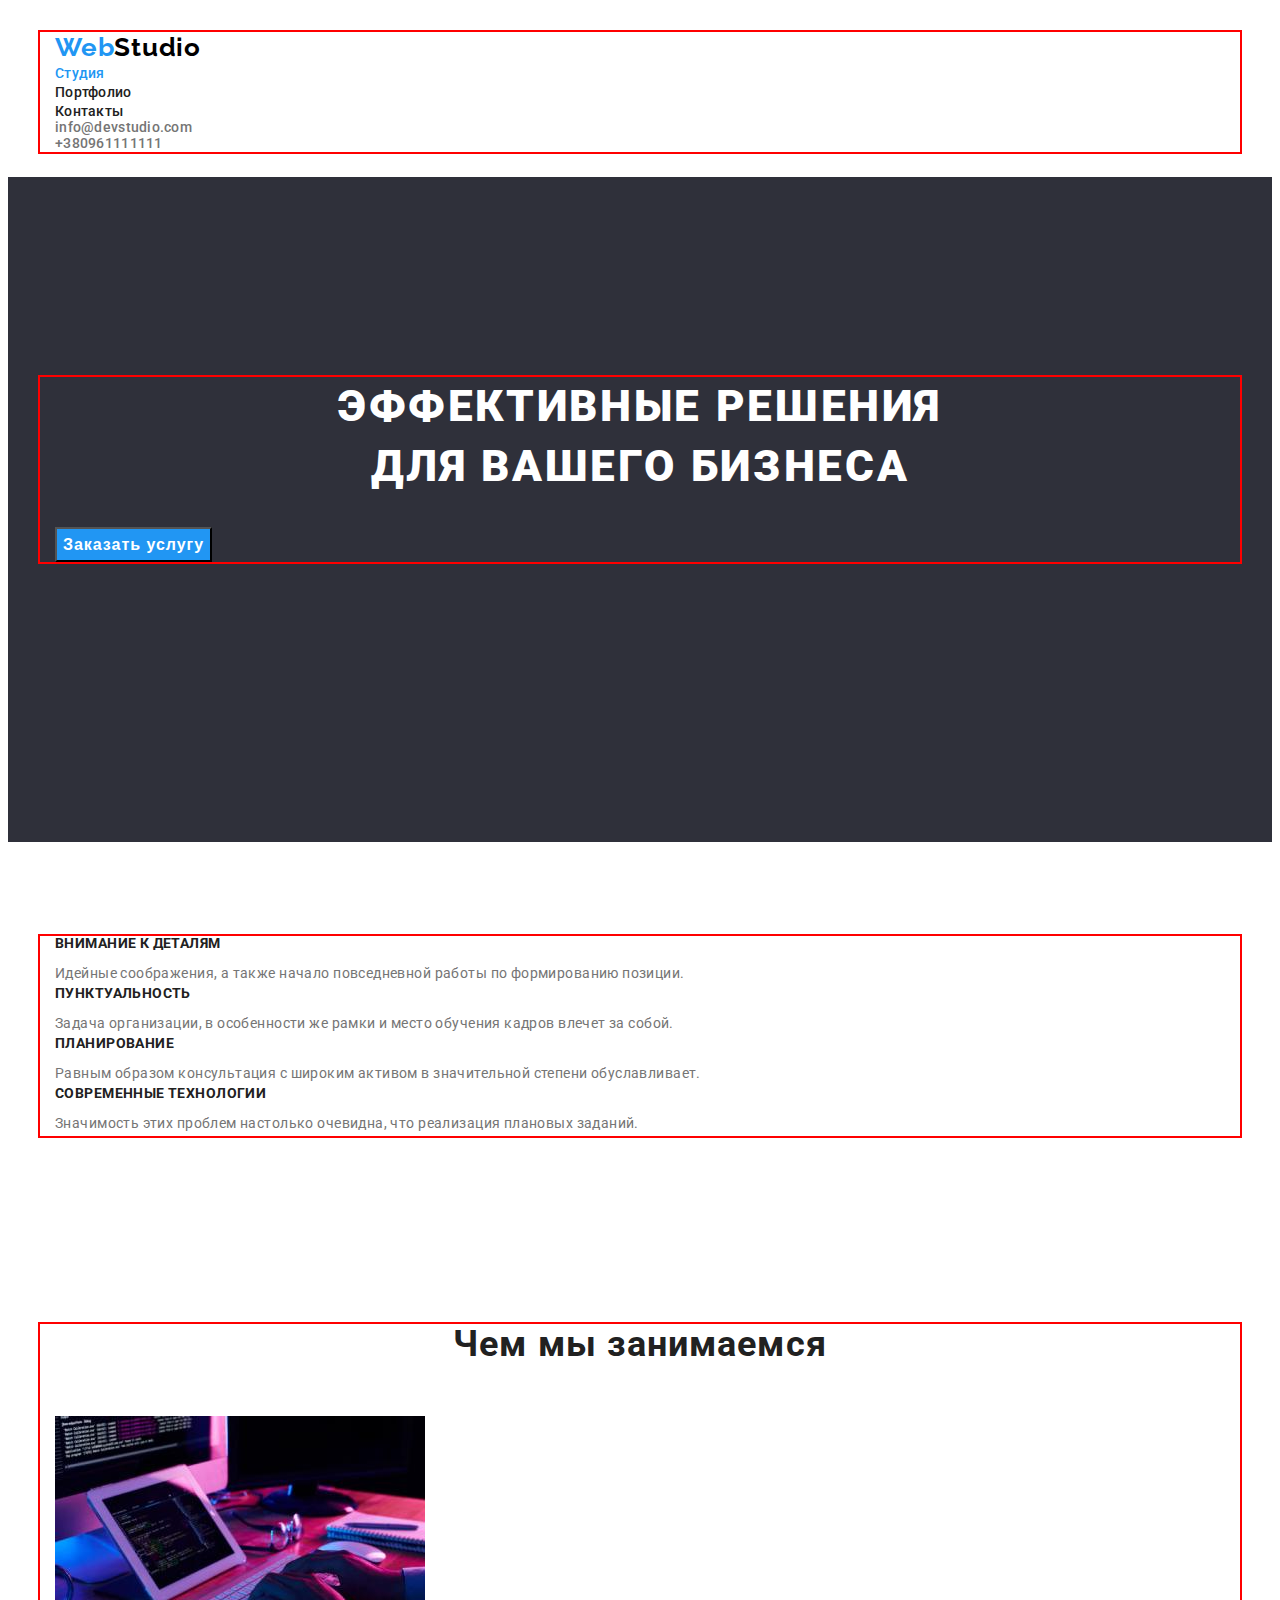
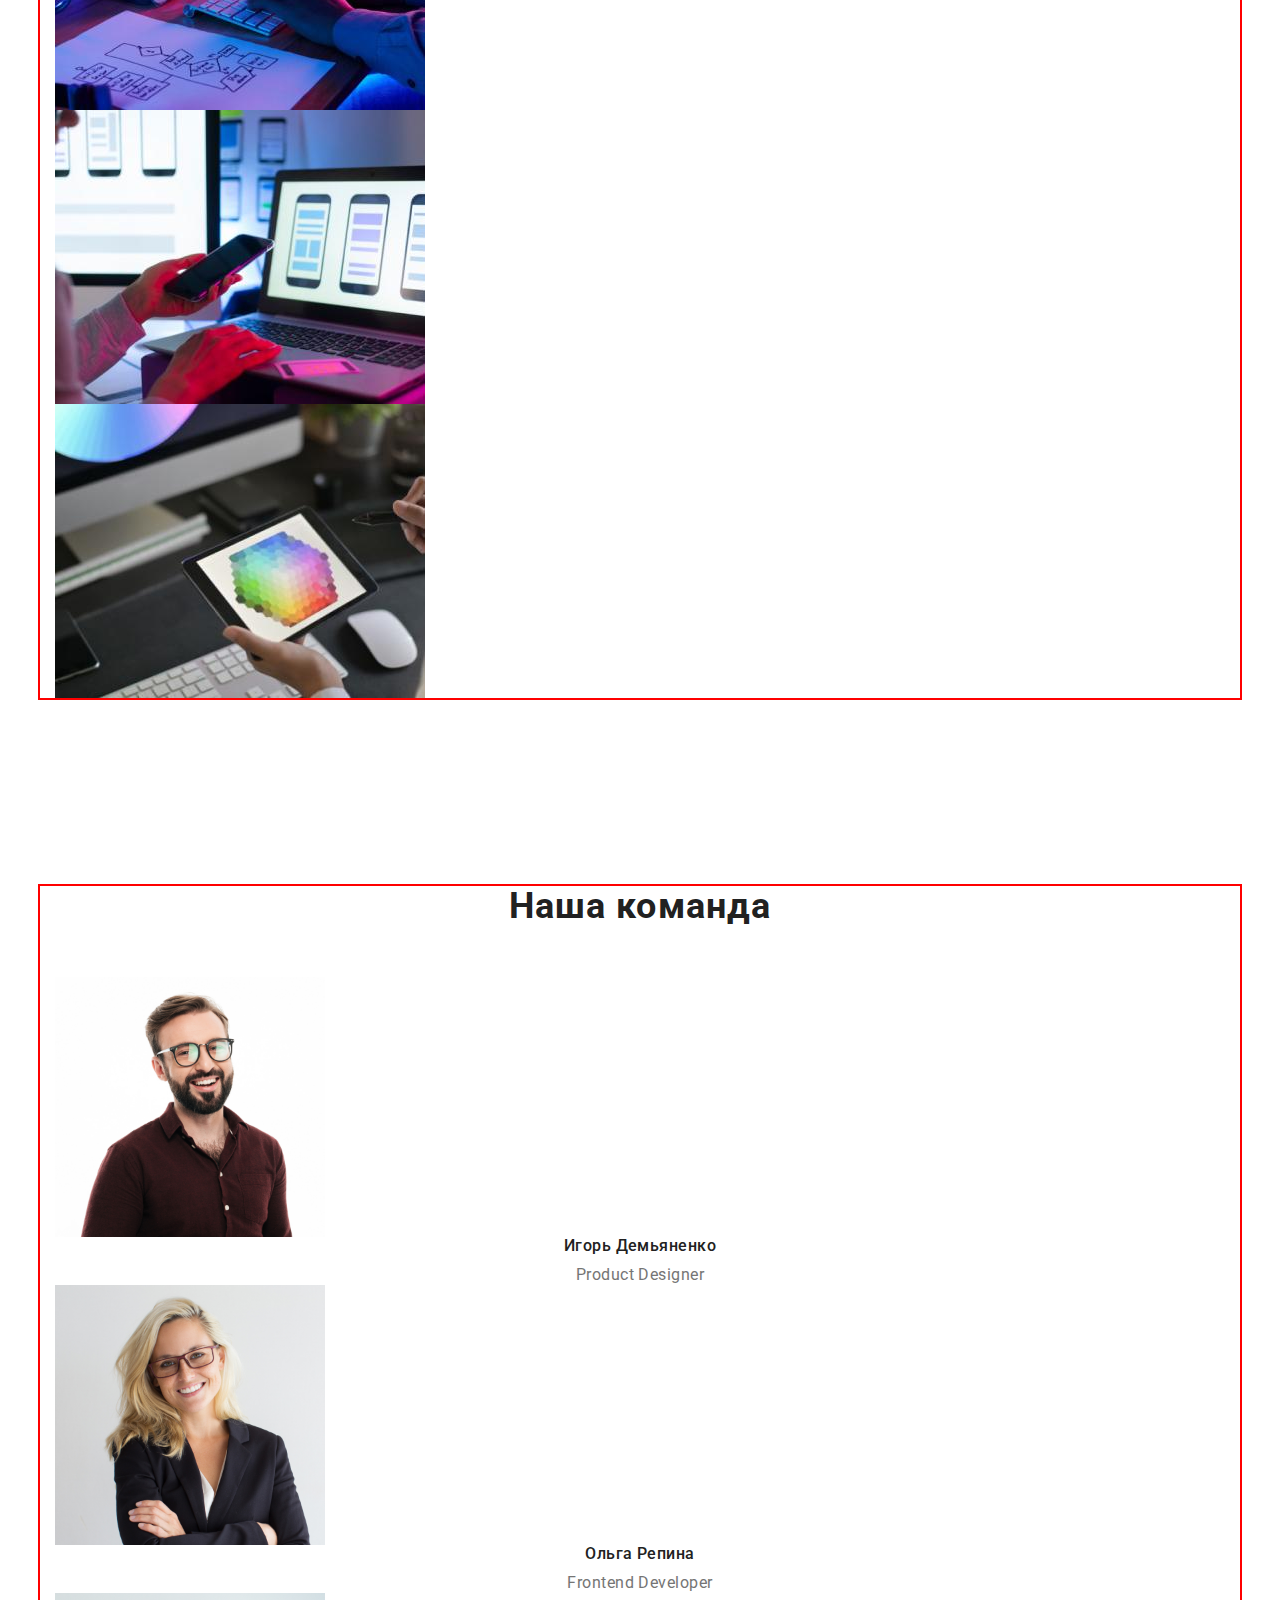
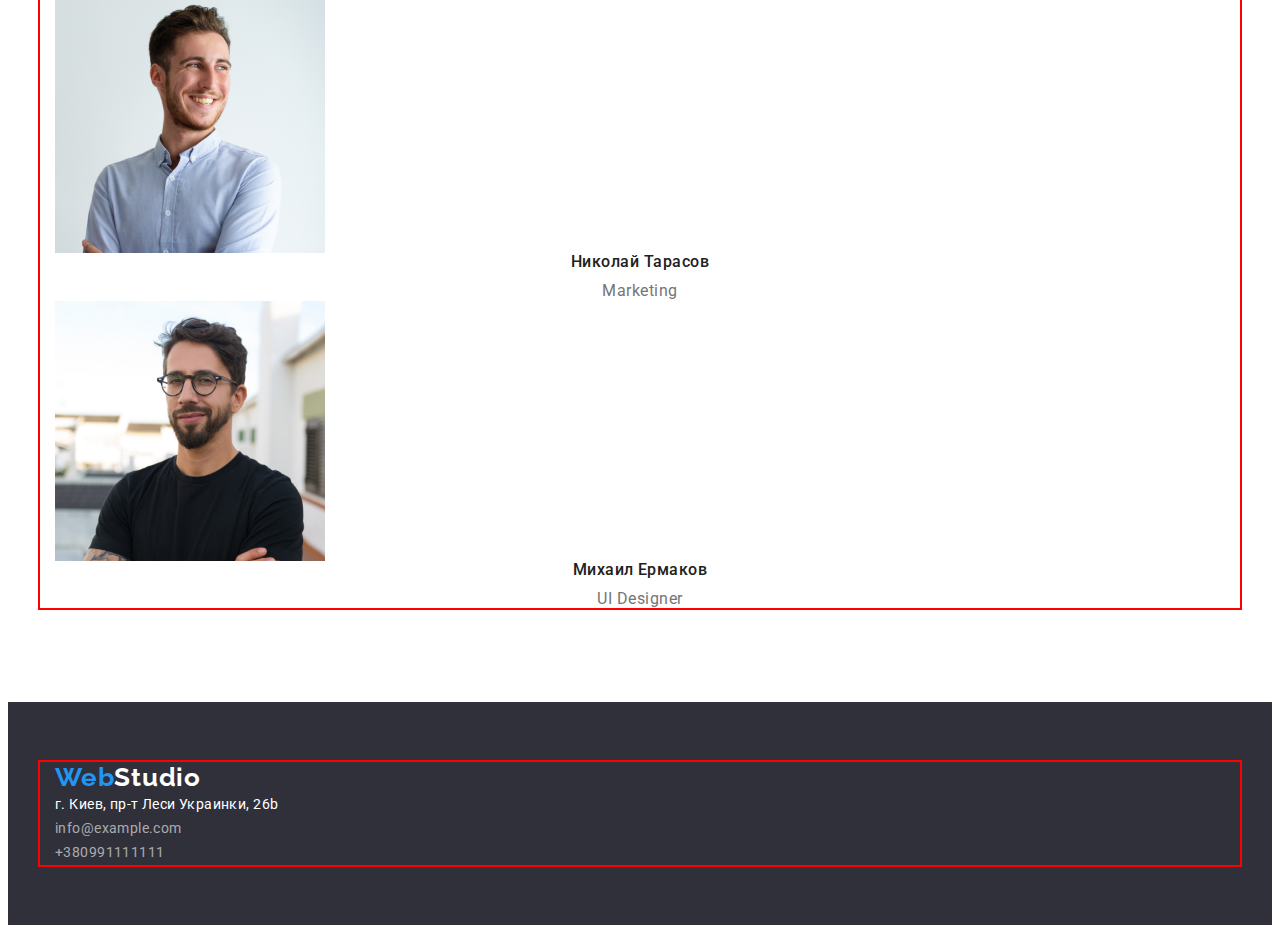
==== index.html @ b920b647 "ДЗ№3 проставил на двух страницах верт. Падинги и внутр марджины" ====
<!DOCTYPE html>
<html lang="en">
<head>
    <meta charset="UTF-8">
    <meta http-equiv="X-UA-Compatible" content="IE=edge">
    <meta name="viewport" content="width=device-width, initial-scale=1.0">
    <title>HM1</title>
    
    <link rel="preconnect" href="https://fonts.googleapis.com">
    <link rel="preconnect" href="https://fonts.gstatic.com" crossorigin>
    <link href="https://fonts.googleapis.com/css2?family=Raleway:wght@700&family=Roboto:wght@400;500;700;900&display=swap"
        rel="stylesheet">
        <link rel="stylesheet" href="https://cdnjs.cloudflare.com/ajax/libs/modern-normalize/1.1.0/modern-normalize.min.css"
            integrity="sha512-wpPYUAdjBVSE4KJnH1VR1HeZfpl1ub8YT/NKx4PuQ5NmX2tKuGu6U/JRp5y+Y8XG2tV+wKQpNHVUX03MfMFn9Q=="
            crossorigin="anonymous" referrerpolicy="no-referrer" />
        <link rel="stylesheet" href="./CSS/reset.css">
        <link rel="stylesheet" href="./CSS/styles.css">
</head>

<body>

   <header class="header"> 
       <div class="container">   
      <a class="logo" href=""><span class="logo-web">Web</span>Studio</a> 
       <nav class="navigation">
       <ul class="navigation-list list">
           <li class="navigation-item"><a class="current header-link" href="./index.html">Студия</a></li>
           <li class="navigation-item"><a class="header-link" href="./portfolio.html">Портфолио</a></li>
           <li class="navigation-item"><a class="header-link" href="">Контакты</a></li>
       </ul>
        </nav>
           <ul class="adress-list list">
           <li class="adress-mail"><a class="adress-link" href="mailto:info@devstudio.com">info@devstudio.com</a></li>
           <li class="adress-tel"><a class="adress-link" href="tel:+380961111111">+380961111111</a></li>
       </ul>
    </div>
   </header>
    <main>
        <section class="hero">
            <div class="container">
            <h1 class="hero-title">Эффективные решения <br> для вашего бизнеса</h1>
          <button class="hero-btn btn" type="button"class="button-studio">Заказать услугу</button>
        </div>
        </section>
    
        
           <section class="skills">
            <div class="container">
               <ul class="skills-list list">
    <li class="skills-item"><h3 class="skills-title">Внимание к деталям</h3>
    <p class="skills-text">Идейные соображения, а также начало повседневной работы по формированию позиции.</p></li>
    <li class="skills-item"><h3 class="skills-title">Пунктуальность</h3>
    <p class="skills-text">Задача организации, в особенности  же рамки и место обучения кадров  влечет за собой.</p></li>
    <li class="skills-item"><h3 class="skills-title">Планирование</h3>
    <p class="skills-text">Равным образом консультация с  широким активом в значительной степени обуславливает.</p></li>
    <li class="skills-item"><h3 class="skills-title">Современные технологии</h3>
    <p class="skills-text">Значимость этих проблем настолько  очевидна, что реализация плановых  заданий.</p></li>
    </ul>
            </div>
        </section>
         <section class="gallery">
             <div class="container">
             <h2 class="gallery-title">Чем мы занимаемся</h2>
            
    <ul class="gallery-list list">
            <li class="gallery-item"> <img src="./image/box111"  alt="ноутбук с планшетом" width="370" height="294"></li>
            <li class="gallery-item"><img src="./image/box222" alt="телефон с ноутбуком " width="370" height="294"></li>
            <li class="gallery-item"><img src="./image/box333" alt="планшет" width="370" height="294"></li>
            </ul>
            </div>
    </section>
    <section class="team">
        <div class="container">
        <h2 class="team-title">Наша команда</h2>
             <ul class="team-list list">
         <li class="team-item"><img class="item card 1" src="./image/igordemjanenko.jpg" alt="product designer" width="270" height="260" >
            <h3 class="team-title-img">Игорь Демьяненко</h3>
            <p class="team-text">Product Designer</p></li>
        
         <li class="team-item"><img class="item card 2" src="./image/olgarepina.jpg" alt="frontend developer"
                width="270" height="260">
                <h3 class="team-title-img">Ольга Репина</h3>
                <p class="team-text">Frontend Developer</p></li>
         <li class="team-item"><img class="item card 3" src="./image/nikolaytarasov.jpg" alt="marketing"
                width="270" height="260">
                <h3 class="team-title-img">Николай Тарасов</h3>
                <p class="team-text">Marketing</p></li>
         <li class="team-item"><img class="item card 4" src="./image/mihailermakov.jpg" alt="ui designer" width="270"
                 height="260">
                 <h3 class="team-title-img">Михаил Ермаков</h3>
                <p class="team-text">UI Designer</p></li>
            </ul>
            </div>
        </section>
        </main>
        <footer class="footer">
            <div class="container">
            <a class="footer-logo" href=""><span class="footer-link-web">Web</span>Studio</a>
            <address class="footer-adress">г. Киев, пр-т Леси Украинки, 26b</address>
            <address class="footer-adress">
                <ul class="footer-list list">
                    <li class="footer-item"><a class="footer-link-mail" href="mailto:info@example.com">info@example.com</a></li>
                    <li class="footer-item"><a class="footer-link-tel" href="tel:+380991111111">+380991111111</a></li>
                </ul>
            </address>
            </div>
        </footer>
        </body>
    
</html>
---- CSS/styles.css ----
:root {
  --header-text-color: #212121;
  --first-title-color: #212121;
  --first-btn-color: #212121;
  --link-color: #2196f3;
  --adress-lnk-color: #757575;
}
.container {
  width: 1200px;
  padding-left: 15px;
  padding-right: 15px;
  margin: 0 auto;
  outline: 2px solid red;
}
body {
  font-family: roboto, sans-serif;
  color: var(--first-title-color);
}
.list {
  list-style: none;
}
a {
  text-decoration: none;
}

.visually-hidden {
  position: absolute;
  white-space: nowrap;
  width: 1px;
  height: 1px;
  overflow: hidden;
  border: 0;
  padding: 0;
  clip: rect(0 0 0 0);
  clip-path: inset(50%);
  margin: -1px;
} /*-----------------HEADER-----------------*/
.header {
  padding-top: 24px;
  padding-bottom: 25px;
}
.logo {
  font-family: Raleway;
  font-style: normal;
  font-weight: bold;
  font-size: 26px;
  line-height: 1.19;
  letter-spacing: 0.03em;
  color: #000000;
}

.logo-web {
  color: var(--link-color);
}
.header-link {
  font-weight: 500;
  font-size: 14px;
  line-height: 1.14;
  letter-spacing: 0.02em;
  color: var(--first-btn-color);
}
.header-link:hover,
.header-link:focus {
  color: var(--link-color);
}
.current {
  color: var(--link-color);
}
/*---------------NAVIGATION------------------*/
.navigation-link:hover,
.navigation-link:focus {
  color: var(--link-color);
}

button:hover,
button:focus {
  color: #188ce8;
}
/*-----------------ADRESS----------------*/
.adress-link {
  color: var(--adress-lnk-color);
}
.adress-link:hover,
.adress-link:focus {
  color: var(--link-color);
}
.adress-list {
  font-weight: 500;
  font-size: 14px;
  line-height: 1.14;
  letter-spacing: 0.02em;
  color: var(--adress-lnk-color);
}
.adress-tel {
  font-weight: 500;
  font-size: 14px;
  line-height: 1.14;
  letter-spacing: 0.02em;
  color: var(--adress-lnk-color);
}
/*--------------------HERO--------------------*/
.hero {
  background-color: #2f303a;
  padding-top: 200px;
  padding-bottom: 280px;
}
.hero-title {
  font-weight: 900;
  font-size: 44px;
  line-height: 1.36;
  text-align: center;
  letter-spacing: 0.06em;
  text-transform: uppercase;
  color: #ffffff;
  margin-bottom: 30px;
}
.button-studio {
  font-family: inherit;
}
.hero-btn {
  background-color: #2196f3;
  font-style: normal;
  font-weight: bold;
  font-size: 16px;
  line-height: 1.87;
  display: flex;
  align-items: center;
  text-align: center;
  letter-spacing: 0.06em;
  color: #ffffff;
}
.button-studio:hover,
.button-studio:focus {
  color: #ffffff;
}

/*------------------SKILS----------------*/
.skills-title {
  font-size: 14px;
  line-height: 1.14;
  letter-spacing: 0.03em;
  text-transform: uppercase;
  color: var(--header-text-color);
  margin-bottom: 10px;
}
.skills-text {
  font-size: 14px;
  line-height: 1.71;
  letter-spacing: 0.03em;
  color: var(--adress-lnk-color);
}
.skills {
  padding-top: 94px;
  padding-bottom: 94px;
}
/*------------GALERY-------------------*/
.gallery-title {
  font-size: 36px;
  line-height: 1.16;
  text-align: center;
  letter-spacing: 0.03em;
  color: var(--header-text-color);
  margin-bottom: 50px;
}
.gallery {
  padding-top: 94px;
  padding-bottom: 94px;
}
/*---------------------TEAM------------------*/
.team {
  padding-top: 94px;
  padding-bottom: 94px;
}
.team-title {
  font-size: 36px;
  line-height: 1.16;
  text-align: center;
  letter-spacing: 0.03em;
  color: var(--header-text-color);
  margin-bottom: 50px;
}
.team-title-img {
  font-weight: 500;
  font-size: 16px;
  line-height: 1.18;
  text-align: center;
  letter-spacing: 0.03em;
  color: var(--header-text-color);
  margin-bottom: 10px;
}
.team-text {
  font-size: 16px;
  line-height: 1.18;
  text-align: center;
  letter-spacing: 0.03em;
  color: var(--adress-lnk-color);
}
/*---------------FOOTER------------*/
.footer {
  background-color: #2f303a;
  padding-top: 60px;
  padding-bottom: 60px;
}
.footer-logo {
  font-family: Raleway;
  font-style: normal;
  font-weight: bold;
  font-size: 26px;
  line-height: 1.19;
  letter-spacing: 0.03em;
  color: #ffffff;
  margin-bottom: 20px;
}
.footer-web {
  font-size: 26px;
  line-height: 1.19;
  letter-spacing: 0.03em;
  color: #2196f3;
}
.footer-link:hover,
.footer-link:focus {
  color: var(--link-color);
}
.footer-link-mail {
  font-size: 14px;
  line-height: 1.71;
  letter-spacing: 0.03em;
  color: rgba(255, 255, 255, 0.6);
}
.footer-link-tel {
  font-size: 14px;
  line-height: 1.71;
  letter-spacing: 0.03em;
  color: rgba(255, 255, 255, 0.6);
}
/*-------------PORTFOLIO--------*/
.portfolio {
  padding-top: 34px;
  padding-bottom: 94px;
}

.navigation-btn-item {
  cursor: pointer;
}

.portfolio-title {
  font-size: 18px;
  line-height: 2;
  letter-spacing: 0.06em;
  color: var(--first-title-color);
  margin-bottom: 4px;
}
.portfolio-text {
  font-size: 16px;
  line-height: 1.87;
  letter-spacing: 0.03em;
  color: #757575;
}
.button {
  font-family: inherit;
  font-style: normal;
  font-weight: 500;
  font-size: 16px;
  line-height: 1.62;
  text-align: center;
  letter-spacing: 0.03em;
  color: #212121;
  background: #f5f4fa;
  border-radius: 4px;
}
.navigation-btn-list {
  padding-top: 94px;
  padding-bottom: 34px;
}
/*----------------FOOTER---------*/
.footer-link-web {
  color: #2196f3;
}

.footer-adress {
  font-size: 14px;
  line-height: 1.71;
  letter-spacing: 0.03em;
  color: #ffffff;
  font-style: normal;
}
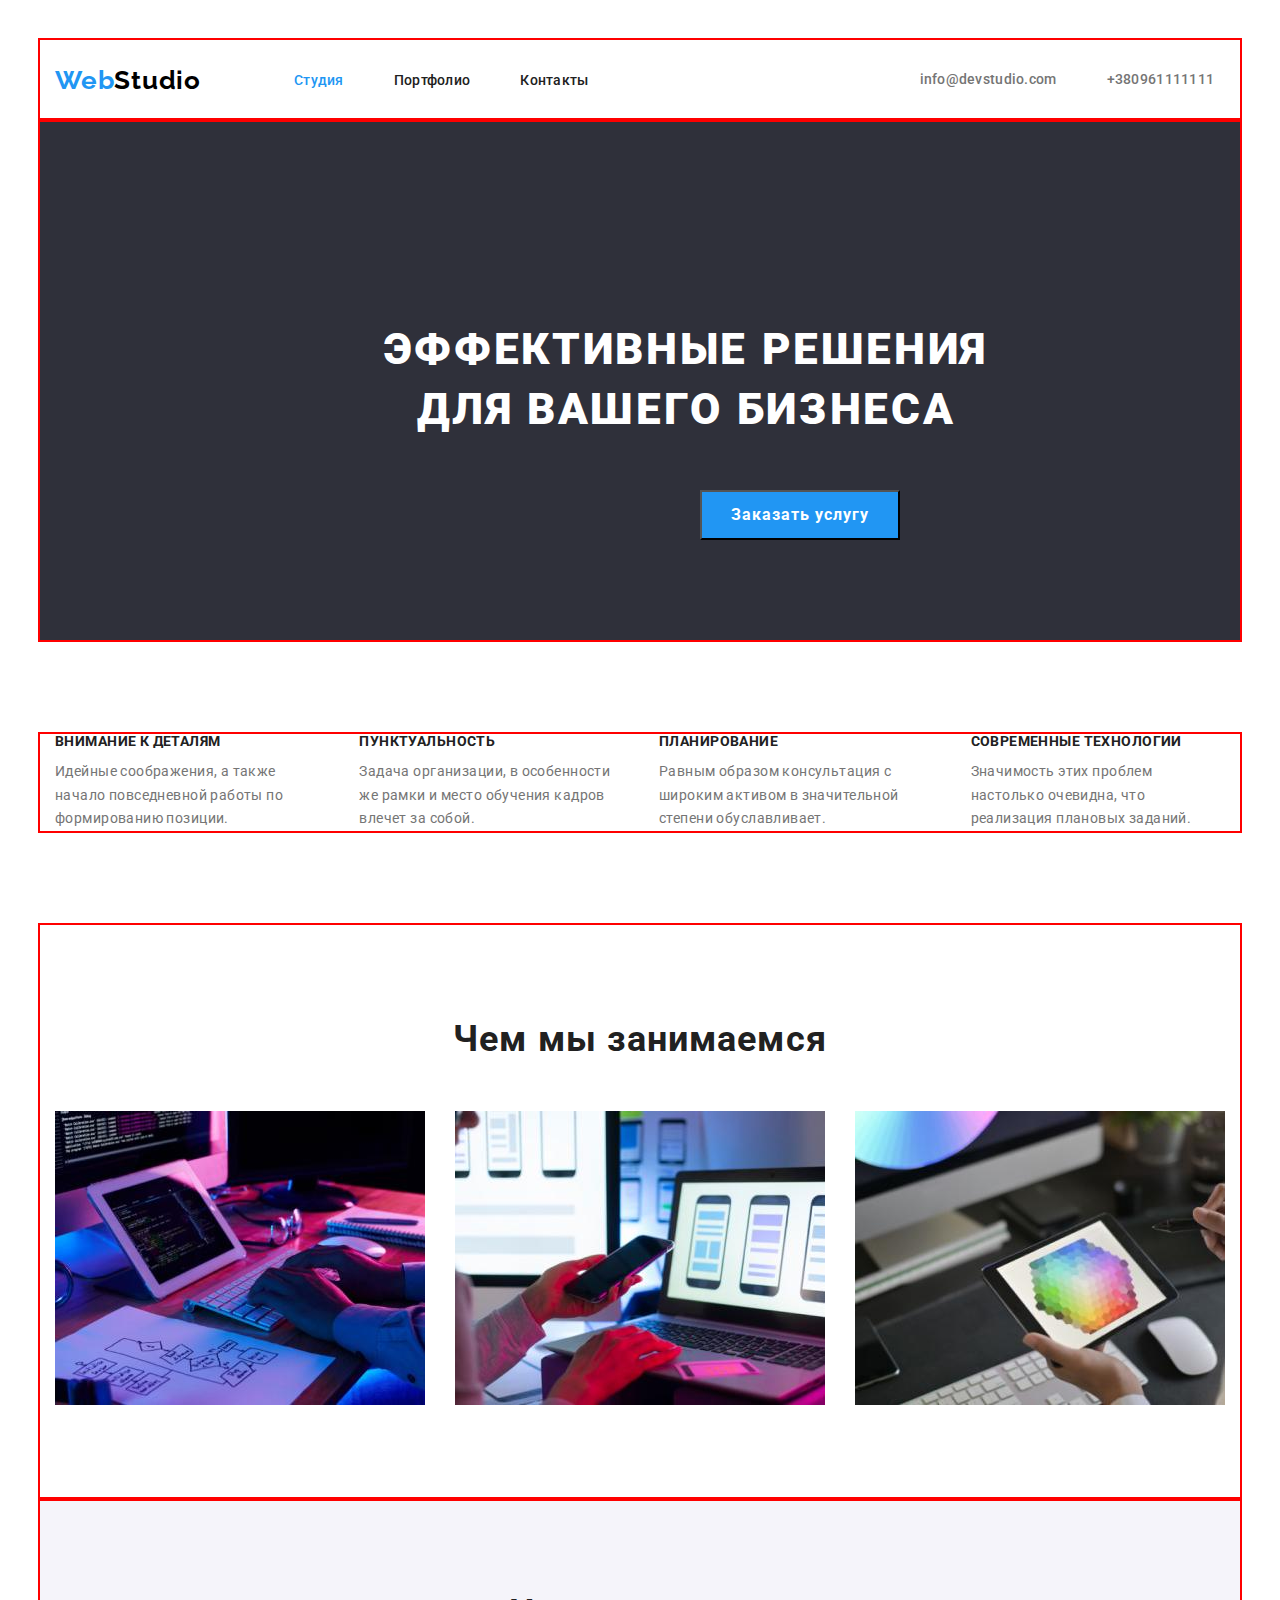
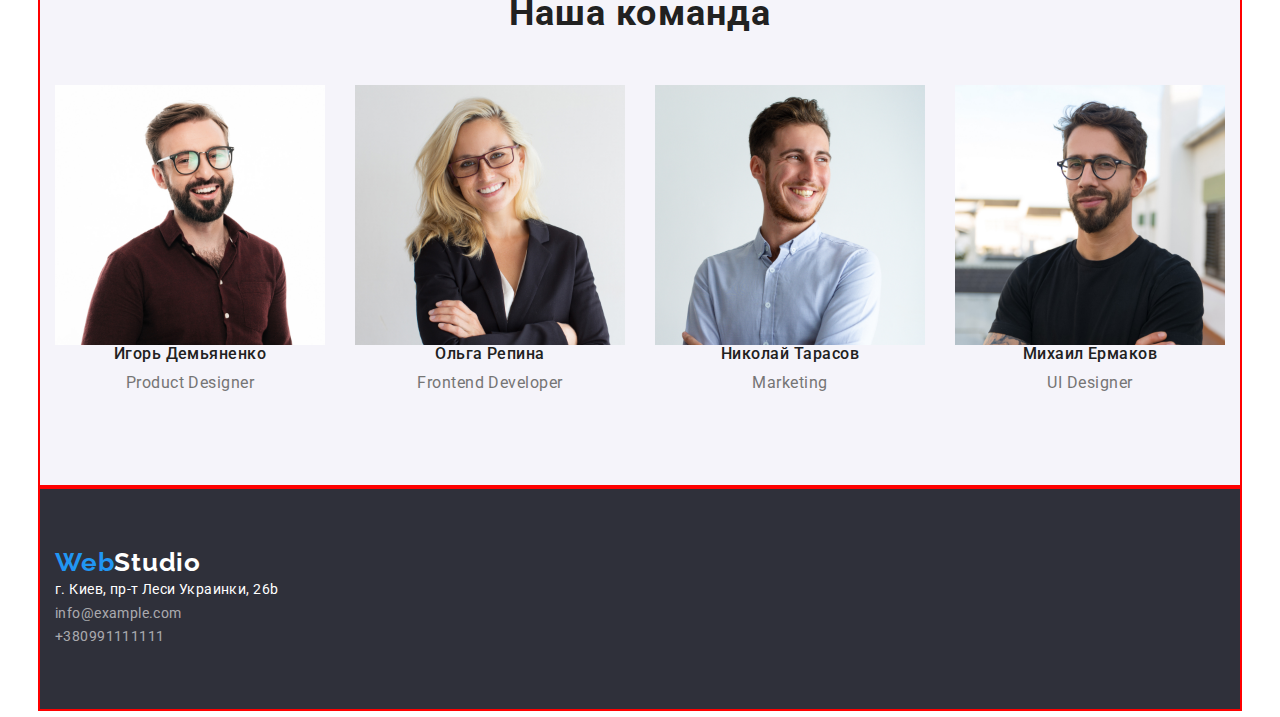
==== commit fc7c4705: "размещение всех элементов нс Студии" ====
--- a/index.html
+++ b/index.html
@@ -4,7 +4,7 @@
     <meta charset="UTF-8">
     <meta http-equiv="X-UA-Compatible" content="IE=edge">
     <meta name="viewport" content="width=device-width, initial-scale=1.0">
-    <title>HM1</title>
+    <title>HOMEWORK</title>
     
     <link rel="preconnect" href="https://fonts.googleapis.com">
     <link rel="preconnect" href="https://fonts.gstatic.com" crossorigin>
@@ -20,9 +20,9 @@
 <body>
 
    <header class="header"> 
-       <div class="container">   
-      <a class="logo" href=""><span class="logo-web">Web</span>Studio</a> 
+       <div class="container header-container">   
        <nav class="navigation">
+        <a class="logo" href=""><span class="logo-web">Web</span>Studio</a>
        <ul class="navigation-list list">
            <li class="navigation-item"><a class="current header-link" href="./index.html">Студия</a></li>
            <li class="navigation-item"><a class="header-link" href="./portfolio.html">Портфолио</a></li>
@@ -34,13 +34,17 @@
            <li class="adress-tel"><a class="adress-link" href="tel:+380961111111">+380961111111</a></li>
        </ul>
     </div>
+    
    </header>
     <main>
         <section class="hero">
-            <div class="container">
+            <div class="container hero-container">
             <h1 class="hero-title">Эффективные решения <br> для вашего бизнеса</h1>
+            <div class="btn-container">
           <button class="hero-btn btn" type="button"class="button-studio">Заказать услугу</button>
         </div>
+        
+
         </section>
     
         
@@ -59,7 +63,7 @@
             </div>
         </section>
          <section class="gallery">
-             <div class="container">
+             <div class="container gallery-container">
              <h2 class="gallery-title">Чем мы занимаемся</h2>
             
     <ul class="gallery-list list">
@@ -70,7 +74,7 @@
             </div>
     </section>
     <section class="team">
-        <div class="container">
+        <div class="container team-container">
         <h2 class="team-title">Наша команда</h2>
              <ul class="team-list list">
          <li class="team-item"><img class="item card 1" src="./image/igordemjanenko.jpg" alt="product designer" width="270" height="260" >
@@ -94,7 +98,7 @@
         </section>
         </main>
         <footer class="footer">
-            <div class="container">
+            <div class="container footer-container">
             <a class="footer-logo" href=""><span class="footer-link-web">Web</span>Studio</a>
             <address class="footer-adress">г. Киев, пр-т Леси Украинки, 26b</address>
             <address class="footer-adress">
--- a/CSS/styles.css
+++ b/CSS/styles.css
@@ -36,9 +36,13 @@
   margin: -1px;
 } /*-----------------HEADER-----------------*/
 .header {
-  padding-top: 24px;
-  padding-bottom: 25px;
-}
+  padding-top: 32px;
+  border: 2px;
+}
+.header-container {
+  display: flex;
+}
+
 .logo {
   font-family: Raleway;
   font-style: normal;
@@ -47,6 +51,7 @@
   line-height: 1.19;
   letter-spacing: 0.03em;
   color: #000000;
+  margin-right: 93px;
 }
 
 .logo-web {
@@ -71,12 +76,29 @@
 .navigation-link:focus {
   color: var(--link-color);
 }
+.navigation-list {
+  display: flex;
+}
+.navigation-item + .navigation-item {
+  margin-left: 50px;
+}
+.navigation {
+  display: flex;
+  align-items: center;
+}
+.adress-list {
+  padding-top: 32px;
+  padding-bottom: 32px;
+  margin-left: auto;
+  align-items: center;
+}
 
 button:hover,
 button:focus {
   color: #188ce8;
 }
 /*-----------------ADRESS----------------*/
+
 .adress-link {
   color: var(--adress-lnk-color);
 }
@@ -91,19 +113,37 @@
   letter-spacing: 0.02em;
   color: var(--adress-lnk-color);
 }
+.adress-list {
+  display: flex;
+}
 .adress-tel {
   font-weight: 500;
   font-size: 14px;
   line-height: 1.14;
   letter-spacing: 0.02em;
   color: var(--adress-lnk-color);
-}
+  margin-left: 50px;
+  padding-right: 215px;
+}
+
+.adress-mail {
+  margin-left: 331px;
+}
+
 /*--------------------HERO--------------------*/
-.hero {
+
+.hero-btn {
+  display: flex;
+  justify-content: center;
+  align-items: center;
+}
+.hero-container {
+  padding-top: 200px;
+  padding-bottom: 200px;
+  display: flex;
   background-color: #2f303a;
-  padding-top: 200px;
-  padding-bottom: 280px;
-}
+}
+
 .hero-title {
   font-weight: 900;
   font-size: 44px;
@@ -112,22 +152,30 @@
   letter-spacing: 0.06em;
   text-transform: uppercase;
   color: #ffffff;
-  margin-bottom: 30px;
+  width: 696px;
+  margin-left: auto;
+  margin-right: auto;
+  display: flex;
+  justify-content: flex-end;
 }
 .button-studio {
   font-family: inherit;
 }
 .hero-btn {
-  background-color: #2196f3;
+  font-family: Roboto;
   font-style: normal;
   font-weight: bold;
   font-size: 16px;
   line-height: 1.87;
-  display: flex;
-  align-items: center;
-  text-align: center;
   letter-spacing: 0.06em;
   color: #ffffff;
+  background: #2196f3;
+  position: absolute;
+  width: 200px;
+  height: 50px;
+  left: 700px;
+  top: 430px;
+  margin-top: 60px;
 }
 .button-studio:hover,
 .button-studio:focus {
@@ -135,6 +183,7 @@
 }
 
 /*------------------SKILS----------------*/
+
 .skills-title {
   font-size: 14px;
   line-height: 1.14;
@@ -143,6 +192,10 @@
   color: var(--header-text-color);
   margin-bottom: 10px;
 }
+.skills-item + .skills-item {
+  margin-left: 30px;
+}
+
 .skills-text {
   font-size: 14px;
   line-height: 1.71;
@@ -152,6 +205,9 @@
 .skills {
   padding-top: 94px;
   padding-bottom: 94px;
+}
+.skills-list {
+  display: flex;
 }
 /*------------GALERY-------------------*/
 .gallery-title {
@@ -162,14 +218,35 @@
   color: var(--header-text-color);
   margin-bottom: 50px;
 }
-.gallery {
+.gallery-container {
   padding-top: 94px;
   padding-bottom: 94px;
-}
+
+  margin-left: auto;
+  margin-right: auto;
+}
+.gallery {
+}
+
+.gallery-list {
+  display: flex;
+  align-items: center;
+  justify-content: center;
+  justify-content: space-between;
+}
+
 /*---------------------TEAM------------------*/
-.team {
+
+.team-container {
+  background-color: #f5f4fa;
   padding-top: 94px;
   padding-bottom: 94px;
+}
+.team-list {
+  display: flex;
+  width: 1170px;
+  margin-left: auto;
+  margin-right: auto;
 }
 .team-title {
   font-size: 36px;
@@ -188,6 +265,9 @@
   color: var(--header-text-color);
   margin-bottom: 10px;
 }
+.team-item + .team-item {
+  margin-left: 30px;
+}
 .team-text {
   font-size: 16px;
   line-height: 1.18;
@@ -196,7 +276,7 @@
   color: var(--adress-lnk-color);
 }
 /*---------------FOOTER------------*/
-.footer {
+.footer-container {
   background-color: #2f303a;
   padding-top: 60px;
   padding-bottom: 60px;
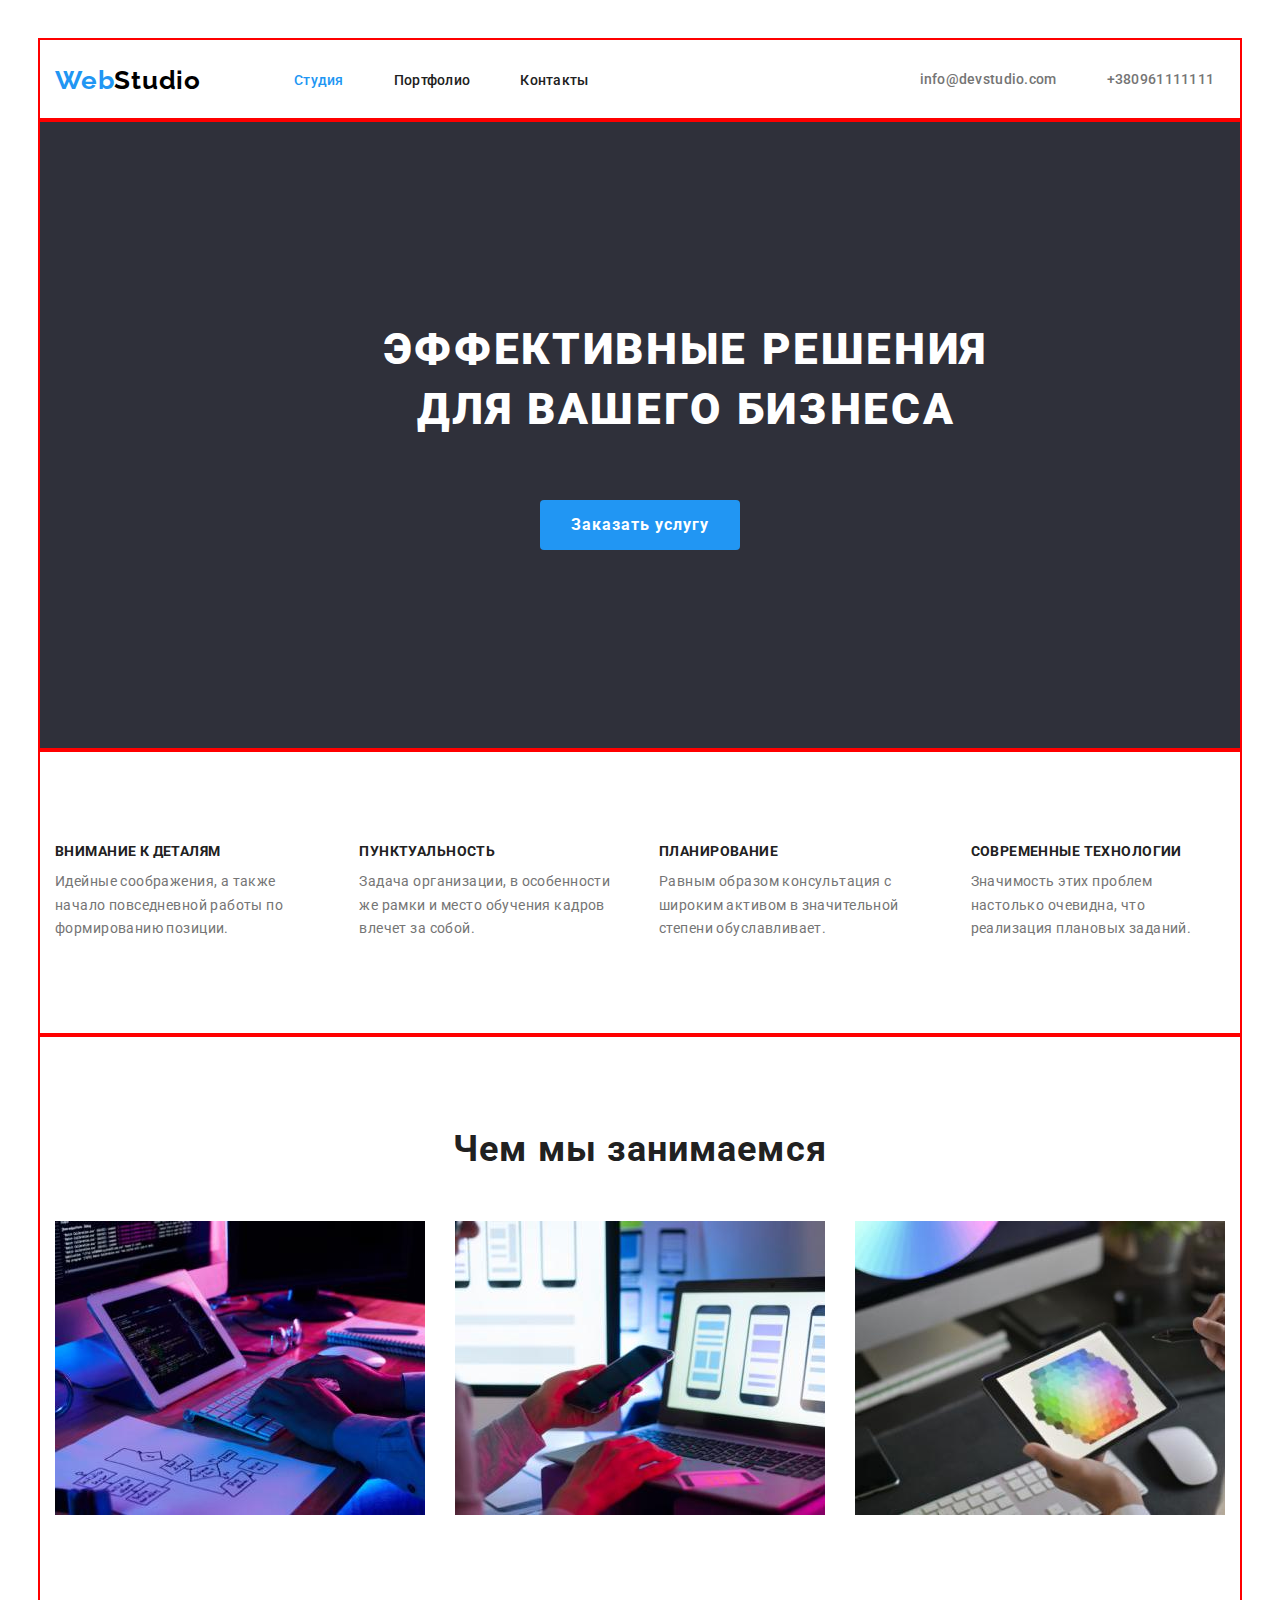
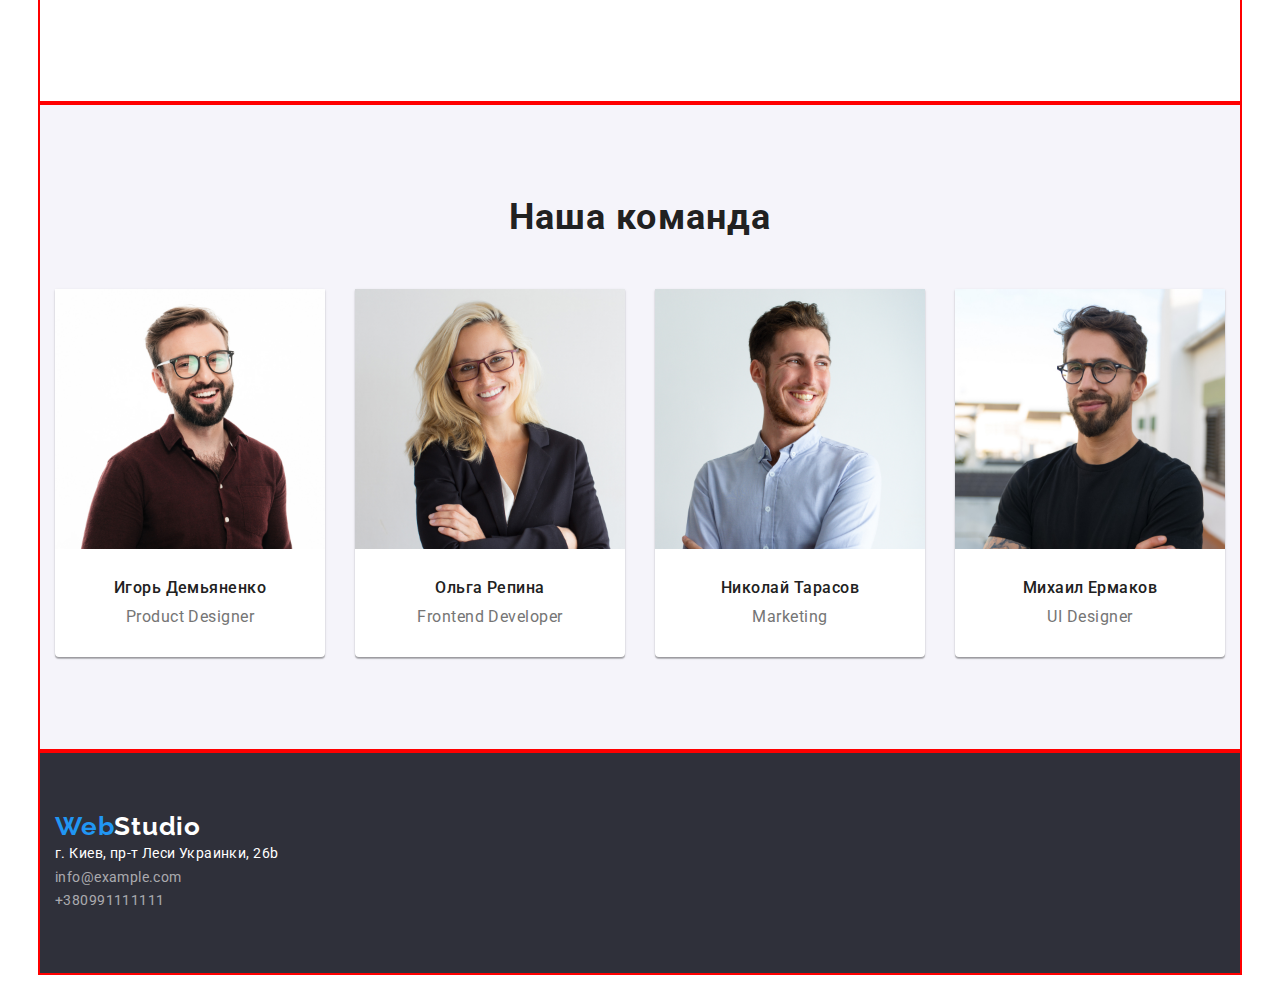
==== commit 389bdb11: "Разметил отступы на обоих страницах" ====
--- a/index.html
+++ b/index.html
@@ -43,13 +43,13 @@
             <div class="btn-container">
           <button class="hero-btn btn" type="button"class="button-studio">Заказать услугу</button>
         </div>
-        
+    </div>
 
         </section>
     
         
            <section class="skills">
-            <div class="container">
+            <div class="container skills-container">
                <ul class="skills-list list">
     <li class="skills-item"><h3 class="skills-title">Внимание к деталям</h3>
     <p class="skills-text">Идейные соображения, а также начало повседневной работы по формированию позиции.</p></li>
--- a/CSS/styles.css
+++ b/CSS/styles.css
@@ -132,15 +132,9 @@
 
 /*--------------------HERO--------------------*/
 
-.hero-btn {
-  display: flex;
-  justify-content: center;
-  align-items: center;
-}
 .hero-container {
   padding-top: 200px;
   padding-bottom: 200px;
-  display: flex;
   background-color: #2f303a;
 }
 
@@ -170,12 +164,16 @@
   letter-spacing: 0.06em;
   color: #ffffff;
   background: #2196f3;
-  position: absolute;
   width: 200px;
   height: 50px;
-  left: 700px;
-  top: 430px;
   margin-top: 60px;
+  display: flex;
+  justify-content: center;
+  align-items: center;
+  border-radius: 4px;
+  border-color: transparent;
+  margin-left: auto;
+  margin-right: auto;
 }
 .button-studio:hover,
 .button-studio:focus {
@@ -202,7 +200,7 @@
   letter-spacing: 0.03em;
   color: var(--adress-lnk-color);
 }
-.skills {
+.skills-container {
   padding-top: 94px;
   padding-bottom: 94px;
 }
@@ -220,12 +218,10 @@
 }
 .gallery-container {
   padding-top: 94px;
-  padding-bottom: 94px;
-
-  margin-left: auto;
-  margin-right: auto;
-}
-.gallery {
+  padding-bottom: 188px;
+
+  margin-left: auto;
+  margin-right: auto;
 }
 
 .gallery-list {
@@ -264,9 +260,18 @@
   letter-spacing: 0.03em;
   color: var(--header-text-color);
   margin-bottom: 10px;
+  padding-top: 30px;
+  margin-left: auto;
+  margin-right: auto;
 }
 .team-item + .team-item {
   margin-left: 30px;
+}
+.team-item {
+  background: #ffffff;
+  box-shadow: 0px 1px 3px rgba(0, 0, 0, 0.12), 0px 1px 1px rgba(0, 0, 0, 0.14),
+    0px 2px 1px rgba(0, 0, 0, 0.2);
+  border-radius: 0px 0px 4px 4px;
 }
 .team-text {
   font-size: 16px;
@@ -274,6 +279,9 @@
   text-align: center;
   letter-spacing: 0.03em;
   color: var(--adress-lnk-color);
+  padding-bottom: 30px;
+  margin-left: auto;
+  margin-right: auto;
 }
 /*---------------FOOTER------------*/
 .footer-container {
@@ -314,13 +322,29 @@
   color: rgba(255, 255, 255, 0.6);
 }
 /*-------------PORTFOLIO--------*/
-.portfolio {
-  padding-top: 34px;
+
+.portfolio-container {
+  padding-top: 94px;
   padding-bottom: 94px;
 }
 
 .navigation-btn-item {
   cursor: pointer;
+  align-items: center;
+}
+
+.btn-list-container {
+  display: flex;
+  justify-content: center;
+  margin-bottom: 50px;
+  list-style-type: none;
+}
+
+.portfolio-list {
+  display: flex;
+  flex-wrap: wrap;
+  margin-left: -30px;
+  margin-bottom: -30px;
 }
 
 .portfolio-title {
@@ -329,29 +353,43 @@
   letter-spacing: 0.06em;
   color: var(--first-title-color);
   margin-bottom: 4px;
-}
+  padding-left: 24px;
+  padding-right: 24px;
+}
+
 .portfolio-text {
   font-size: 16px;
   line-height: 1.87;
   letter-spacing: 0.03em;
   color: #757575;
-}
+  padding-bottom: 20px;
+  padding-left: 24px;
+  padding-right: 24px;
+}
+.portfolio-item {
+  width: calc(100% / 3 - 30px);
+  margin-left: 30px;
+  margin-bottom: 30px;
+  border-bottom: 1px solid #eeeeee;
+  border-left: 1px solid #eeeeee;
+  border-right: 1px solid #eeeeee;
+}
+
 .button {
   font-family: inherit;
   font-style: normal;
   font-weight: 500;
   font-size: 16px;
-  line-height: 1.62;
-  text-align: center;
-  letter-spacing: 0.03em;
-  color: #212121;
-  background: #f5f4fa;
+  line-height: calc(26 / 16);
+  text-align: center;
+  letter-spacing: 0.03em;
+  color: var(--text-color);
+  background-color: #f5f4fa;
+  padding: 6px 22px;
   border-radius: 4px;
-}
-.navigation-btn-list {
-  padding-top: 94px;
-  padding-bottom: 34px;
-}
+  border-color: transparent;
+}
+
 /*----------------FOOTER---------*/
 .footer-link-web {
   color: #2196f3;
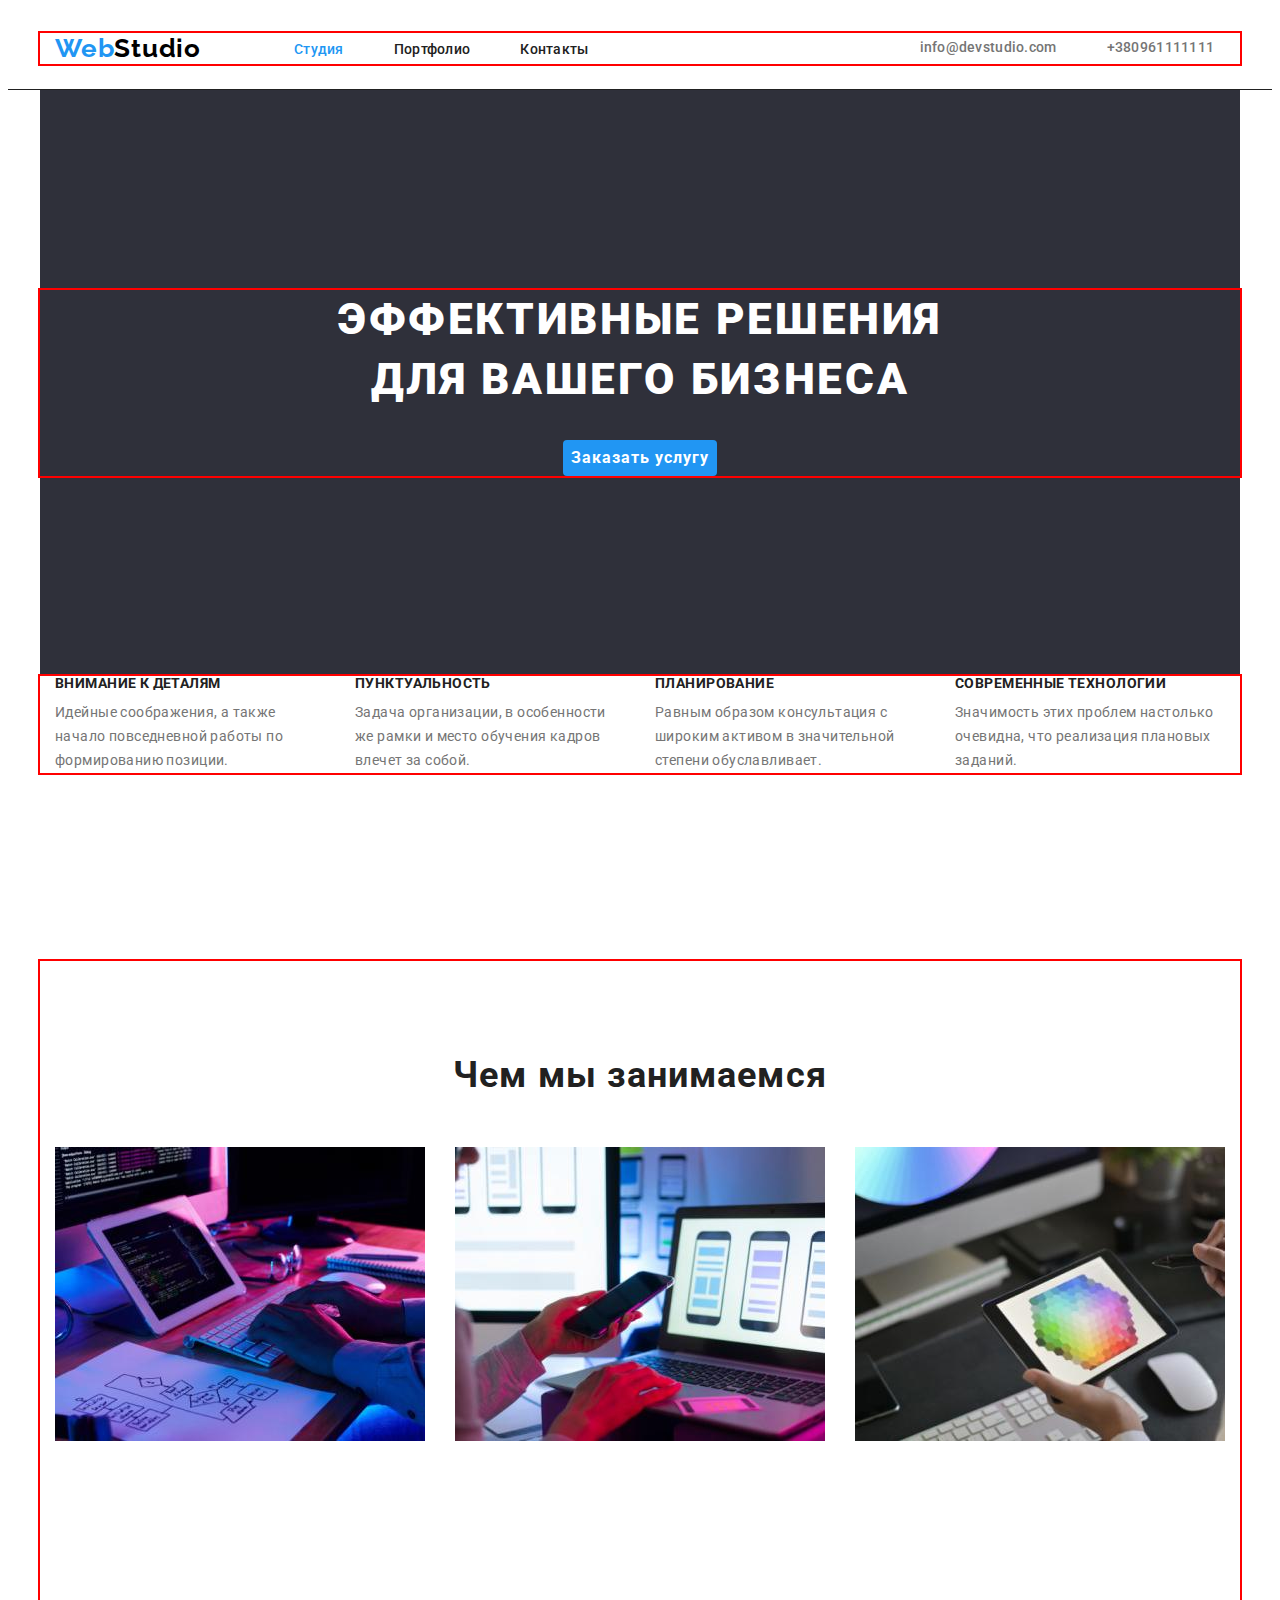
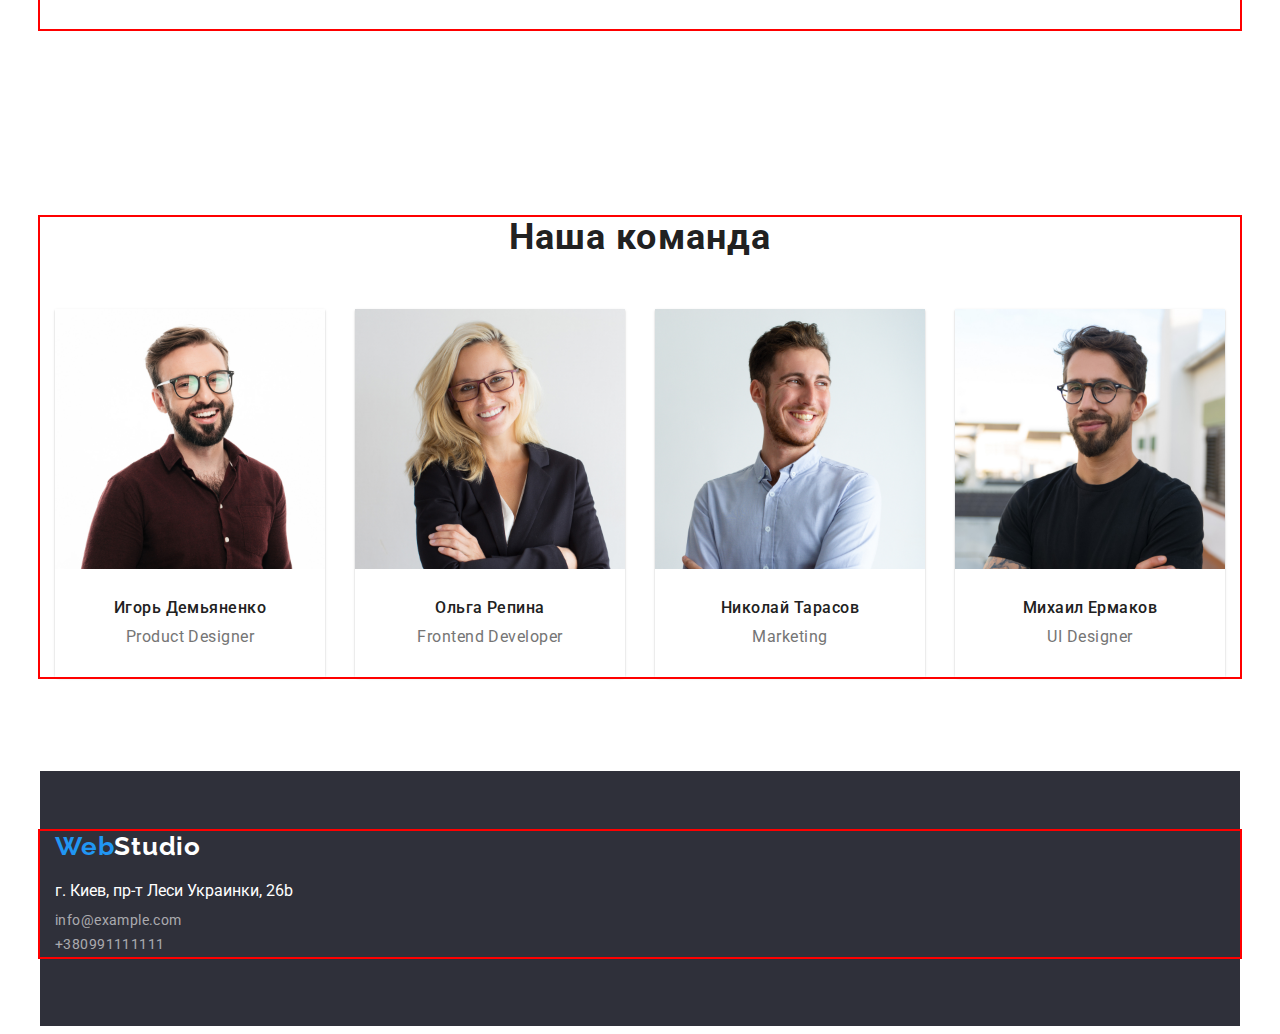
==== commit 9550a1c5: "Внес поправки по Д З№3" ====
--- a/index.html
+++ b/index.html
@@ -30,8 +30,8 @@
        </ul>
         </nav>
            <ul class="adress-list list">
-           <li class="adress-mail"><a class="adress-link" href="mailto:info@devstudio.com">info@devstudio.com</a></li>
-           <li class="adress-tel"><a class="adress-link" href="tel:+380961111111">+380961111111</a></li>
+           <li class="adress-mail adress-container"><a class="adress-link" href="mailto:info@devstudio.com">info@devstudio.com</a></li>
+           <li class="adress-tel adress-container"><a class="adress-link" href="tel:+380961111111">+380961111111</a></li>
        </ul>
     </div>
     
@@ -40,9 +40,7 @@
         <section class="hero">
             <div class="container hero-container">
             <h1 class="hero-title">Эффективные решения <br> для вашего бизнеса</h1>
-            <div class="btn-container">
-          <button class="hero-btn btn" type="button"class="button-studio">Заказать услугу</button>
-        </div>
+            <button class="hero-btn btn" type="button"class="button-studio">Заказать услугу</button>
     </div>
 
         </section>
@@ -78,21 +76,33 @@
         <h2 class="team-title">Наша команда</h2>
              <ul class="team-list list">
          <li class="team-item"><img class="item card 1" src="./image/igordemjanenko.jpg" alt="product designer" width="270" height="260" >
+            <div class="team-container-text">
             <h3 class="team-title-img">Игорь Демьяненко</h3>
-            <p class="team-text">Product Designer</p></li>
+            <p class="team-text">Product Designer</p>
+            </div>
+        </li>
         
          <li class="team-item"><img class="item card 2" src="./image/olgarepina.jpg" alt="frontend developer"
                 width="270" height="260">
+                <div class="team-container-text">
                 <h3 class="team-title-img">Ольга Репина</h3>
-                <p class="team-text">Frontend Developer</p></li>
+                <p class="team-text">Frontend Developer</p>
+                </div>
+            </li>
          <li class="team-item"><img class="item card 3" src="./image/nikolaytarasov.jpg" alt="marketing"
                 width="270" height="260">
+                <div class="team-container-text">
                 <h3 class="team-title-img">Николай Тарасов</h3>
-                <p class="team-text">Marketing</p></li>
+                <p class="team-text">Marketing</p>
+                </div>
+            </li>
          <li class="team-item"><img class="item card 4" src="./image/mihailermakov.jpg" alt="ui designer" width="270"
                  height="260">
+                 <div class="team-container-text">
                  <h3 class="team-title-img">Михаил Ермаков</h3>
-                <p class="team-text">UI Designer</p></li>
+                <p class="team-text">UI Designer</p>
+                </div>
+            </li>
             </ul>
             </div>
         </section>
@@ -100,7 +110,7 @@
         <footer class="footer">
             <div class="container footer-container">
             <a class="footer-logo" href=""><span class="footer-link-web">Web</span>Studio</a>
-            <address class="footer-adress">г. Киев, пр-т Леси Украинки, 26b</address>
+            <p class="town">г. Киев, пр-т Леси Украинки, 26b</p>
             <address class="footer-adress">
                 <ul class="footer-list list">
                     <li class="footer-item"><a class="footer-link-mail" href="mailto:info@example.com">info@example.com</a></li>
--- a/CSS/styles.css
+++ b/CSS/styles.css
@@ -36,8 +36,9 @@
   margin: -1px;
 } /*-----------------HEADER-----------------*/
 .header {
-  padding-top: 32px;
-  border: 2px;
+  padding-top: 25px;
+  padding-bottom: 25px;
+  border-bottom: 1px solid;
 }
 .header-container {
   display: flex;
@@ -78,6 +79,7 @@
 }
 .navigation-list {
   display: flex;
+  margin-right: 331px;
 }
 .navigation-item + .navigation-item {
   margin-left: 50px;
@@ -87,8 +89,6 @@
   align-items: center;
 }
 .adress-list {
-  padding-top: 32px;
-  padding-bottom: 32px;
   margin-left: auto;
   align-items: center;
 }
@@ -116,6 +116,7 @@
 .adress-list {
   display: flex;
 }
+
 .adress-tel {
   font-weight: 500;
   font-size: 14px;
@@ -125,17 +126,18 @@
   margin-left: 50px;
   padding-right: 215px;
 }
-
-.adress-mail {
-  margin-left: 331px;
+.adress-container:last-child {
+  margin-right: 215px;
 }
 
 /*--------------------HERO--------------------*/
-
-.hero-container {
+.hero {
   padding-top: 200px;
   padding-bottom: 200px;
   background-color: #2f303a;
+  width: 1200px;
+  margin-left: auto;
+  margin-right: auto;
 }
 
 .hero-title {
@@ -149,13 +151,13 @@
   width: 696px;
   margin-left: auto;
   margin-right: auto;
-  display: flex;
-  justify-content: flex-end;
 }
 .button-studio {
   font-family: inherit;
 }
+
 .hero-btn {
+  display: block;
   font-family: Roboto;
   font-style: normal;
   font-weight: bold;
@@ -164,12 +166,7 @@
   letter-spacing: 0.06em;
   color: #ffffff;
   background: #2196f3;
-  width: 200px;
-  height: 50px;
-  margin-top: 60px;
-  display: flex;
-  justify-content: center;
-  align-items: center;
+  margin-top: 30px;
   border-radius: 4px;
   border-color: transparent;
   margin-left: auto;
@@ -193,21 +190,26 @@
 .skills-item + .skills-item {
   margin-left: 30px;
 }
-
+.skills-item {
+  width: 270px;
+}
 .skills-text {
   font-size: 14px;
   line-height: 1.71;
   letter-spacing: 0.03em;
   color: var(--adress-lnk-color);
 }
-.skills-container {
+.skills {
+  padding-bottom: 94px;
+}
+.skills-list {
+  display: flex;
+}
+/*------------GALERY-------------------*/
+.gallery {
   padding-top: 94px;
   padding-bottom: 94px;
 }
-.skills-list {
-  display: flex;
-}
-/*------------GALERY-------------------*/
 .gallery-title {
   font-size: 36px;
   line-height: 1.16;
@@ -232,17 +234,21 @@
 }
 
 /*---------------------TEAM------------------*/
-
-.team-container {
-  background-color: #f5f4fa;
+.team {
   padding-top: 94px;
   padding-bottom: 94px;
 }
+
 .team-list {
   display: flex;
   width: 1170px;
   margin-left: auto;
   margin-right: auto;
+}
+.team-container-text {
+  padding-top: 30px;
+  padding-bottom: 30px;
+  background-color: #fff;
 }
 .team-title {
   font-size: 36px;
@@ -260,7 +266,6 @@
   letter-spacing: 0.03em;
   color: var(--header-text-color);
   margin-bottom: 10px;
-  padding-top: 30px;
   margin-left: auto;
   margin-right: auto;
 }
@@ -279,17 +284,24 @@
   text-align: center;
   letter-spacing: 0.03em;
   color: var(--adress-lnk-color);
-  padding-bottom: 30px;
   margin-left: auto;
   margin-right: auto;
 }
 /*---------------FOOTER------------*/
-.footer-container {
+.footer {
   background-color: #2f303a;
   padding-top: 60px;
   padding-bottom: 60px;
+  width: 1200px;
+  margin-left: auto;
+  margin-right: auto;
+}
+.town {
+  color: #ffffff;
+  margin-bottom: 9px;
 }
 .footer-logo {
+  display: block;
   font-family: Raleway;
   font-style: normal;
   font-weight: bold;
@@ -309,6 +321,9 @@
 .footer-link:focus {
   color: var(--link-color);
 }
+.footer-item:last-child {
+  margin-bottom: 9px;
+}
 .footer-link-mail {
   font-size: 14px;
   line-height: 1.71;
@@ -316,23 +331,25 @@
   color: rgba(255, 255, 255, 0.6);
 }
 .footer-link-tel {
+  margin-bottom: 60px;
   font-size: 14px;
   line-height: 1.71;
   letter-spacing: 0.03em;
   color: rgba(255, 255, 255, 0.6);
 }
 /*-------------PORTFOLIO--------*/
-
-.portfolio-container {
+.portfolio {
   padding-top: 94px;
   padding-bottom: 94px;
 }
 
+.navigation-btn-item:nth-last-child(-n + 5) {
+  margin-right: 8px;
+}
 .navigation-btn-item {
   cursor: pointer;
   align-items: center;
 }
-
 .btn-list-container {
   display: flex;
   justify-content: center;
@@ -344,7 +361,7 @@
   display: flex;
   flex-wrap: wrap;
   margin-left: -30px;
-  margin-bottom: -30px;
+  margin-top: -30px;
 }
 
 .portfolio-title {
@@ -353,8 +370,6 @@
   letter-spacing: 0.06em;
   color: var(--first-title-color);
   margin-bottom: 4px;
-  padding-left: 24px;
-  padding-right: 24px;
 }
 
 .portfolio-text {
@@ -362,17 +377,11 @@
   line-height: 1.87;
   letter-spacing: 0.03em;
   color: #757575;
-  padding-bottom: 20px;
-  padding-left: 24px;
-  padding-right: 24px;
 }
 .portfolio-item {
   width: calc(100% / 3 - 30px);
   margin-left: 30px;
-  margin-bottom: 30px;
-  border-bottom: 1px solid #eeeeee;
-  border-left: 1px solid #eeeeee;
-  border-right: 1px solid #eeeeee;
+  margin-top: 30px;
 }
 
 .button {
@@ -389,7 +398,15 @@
   border-radius: 4px;
   border-color: transparent;
 }
-
+.portfolio-text-container {
+  padding-top: 20px;
+  padding-right: 24px;
+  padding-bottom: 20px;
+  padding-left: 24px;
+  border-bottom: 1px solid #eeeeee;
+  border-left: 1px solid #eeeeee;
+  border-right: 1px solid #eeeeee;
+}
 /*----------------FOOTER---------*/
 .footer-link-web {
   color: #2196f3;
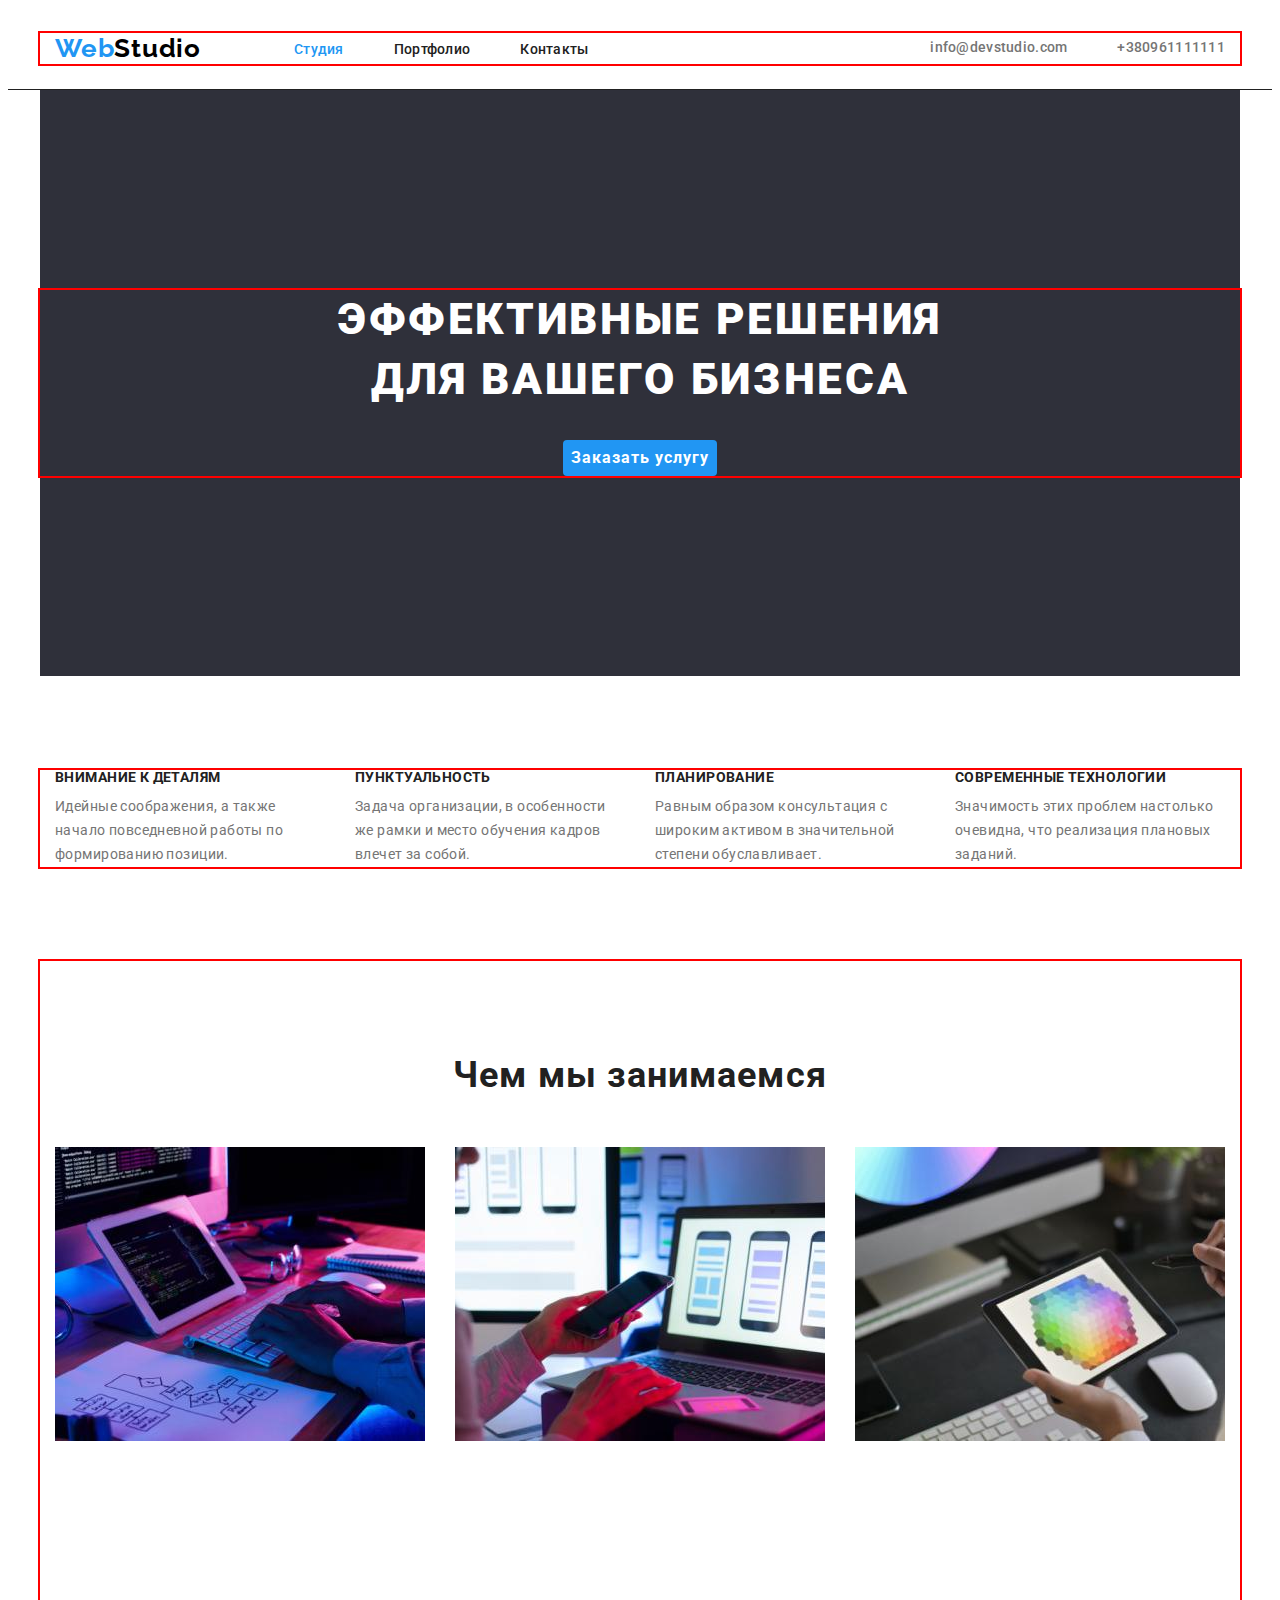
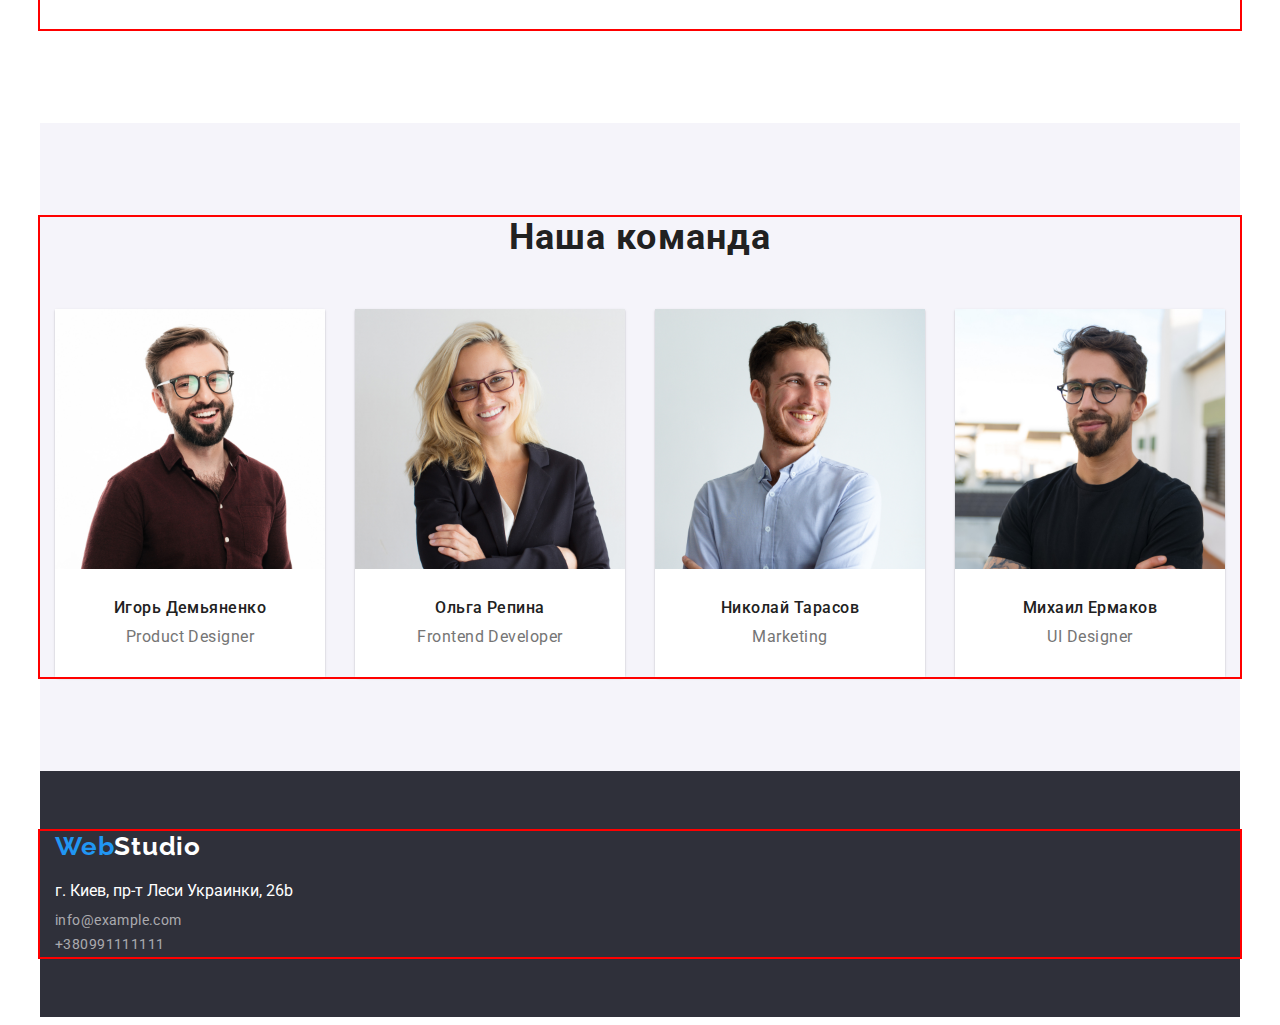
==== commit 443d11e7: "Исправления вторые по ДЗ№3" ====
--- a/index.html
+++ b/index.html
@@ -19,23 +19,23 @@
 
 <body>
 
-   <header class="header"> 
-       <div class="container header-container">   
-       <nav class="navigation">
+    <header class="header"> 
+        <div class="container header-container">   
+        <nav class="navigation">
         <a class="logo" href=""><span class="logo-web">Web</span>Studio</a>
-       <ul class="navigation-list list">
-           <li class="navigation-item"><a class="current header-link" href="./index.html">Студия</a></li>
-           <li class="navigation-item"><a class="header-link" href="./portfolio.html">Портфолио</a></li>
-           <li class="navigation-item"><a class="header-link" href="">Контакты</a></li>
-       </ul>
+        <ul class="navigation-list list">
+        <li class="navigation-item"><a class="current header-link" href="./index.html">Студия</a></li>
+        <li class="navigation-item"><a class="header-link" href="./portfolio.html">Портфолио</a></li>
+        <li class="navigation-item"><a class="header-link" href="">Контакты</a></li>
+        </ul>
         </nav>
-           <ul class="adress-list list">
-           <li class="adress-mail adress-container"><a class="adress-link" href="mailto:info@devstudio.com">info@devstudio.com</a></li>
-           <li class="adress-tel adress-container"><a class="adress-link" href="tel:+380961111111">+380961111111</a></li>
-       </ul>
+        <ul class="adress-list list">
+        <li class="adress-mail adress-container"><a class="adress-link" href="mailto:info@devstudio.com">info@devstudio.com</a></li>
+        <li class="adress-tel adress-container"><a class="adress-link" href="tel:+380961111111">+380961111111</a></li>
+    </ul>
     </div>
     
-   </header>
+    </header>
     <main>
         <section class="hero">
             <div class="container hero-container">
@@ -46,9 +46,9 @@
         </section>
     
         
-           <section class="skills">
+        <section class="skills">
             <div class="container skills-container">
-               <ul class="skills-list list">
+            <ul class="skills-list list">
     <li class="skills-item"><h3 class="skills-title">Внимание к деталям</h3>
     <p class="skills-text">Идейные соображения, а также начало повседневной работы по формированию позиции.</p></li>
     <li class="skills-item"><h3 class="skills-title">Пунктуальность</h3>
@@ -60,9 +60,9 @@
     </ul>
             </div>
         </section>
-         <section class="gallery">
-             <div class="container gallery-container">
-             <h2 class="gallery-title">Чем мы занимаемся</h2>
+        <section class="gallery">
+            <div class="container gallery-container">
+            <h2 class="gallery-title">Чем мы занимаемся</h2>
             
     <ul class="gallery-list list">
             <li class="gallery-item"> <img src="./image/box111"  alt="ноутбук с планшетом" width="370" height="294"></li>
@@ -74,32 +74,31 @@
     <section class="team">
         <div class="container team-container">
         <h2 class="team-title">Наша команда</h2>
-             <ul class="team-list list">
-         <li class="team-item"><img class="item card 1" src="./image/igordemjanenko.jpg" alt="product designer" width="270" height="260" >
+            <ul class="team-list list">
+            <li class="team-item"><img class="item card 1" src="./image/igordemjanenko.jpg" alt="product designer" width="270" height="260" >
             <div class="team-container-text">
             <h3 class="team-title-img">Игорь Демьяненко</h3>
             <p class="team-text">Product Designer</p>
             </div>
         </li>
         
-         <li class="team-item"><img class="item card 2" src="./image/olgarepina.jpg" alt="frontend developer"
+            <li class="team-item"><img class="item card 2" src="./image/olgarepina.jpg" alt="frontend developer"
                 width="270" height="260">
                 <div class="team-container-text">
                 <h3 class="team-title-img">Ольга Репина</h3>
                 <p class="team-text">Frontend Developer</p>
                 </div>
             </li>
-         <li class="team-item"><img class="item card 3" src="./image/nikolaytarasov.jpg" alt="marketing"
+            <li class="team-item"><img class="item card 3" src="./image/nikolaytarasov.jpg" alt="marketing"
                 width="270" height="260">
                 <div class="team-container-text">
                 <h3 class="team-title-img">Николай Тарасов</h3>
                 <p class="team-text">Marketing</p>
                 </div>
             </li>
-         <li class="team-item"><img class="item card 4" src="./image/mihailermakov.jpg" alt="ui designer" width="270"
-                 height="260">
-                 <div class="team-container-text">
-                 <h3 class="team-title-img">Михаил Ермаков</h3>
+            <li class="team-item"><img class="item card 4" src="./image/mihailermakov.jpg" alt="ui designer" width="270" height="260">
+                <div class="team-container-text">
+                <h3 class="team-title-img">Михаил Ермаков</h3>
                 <p class="team-text">UI Designer</p>
                 </div>
             </li>
@@ -113,8 +112,8 @@
             <p class="town">г. Киев, пр-т Леси Украинки, 26b</p>
             <address class="footer-adress">
                 <ul class="footer-list list">
-                    <li class="footer-item"><a class="footer-link-mail" href="mailto:info@example.com">info@example.com</a></li>
-                    <li class="footer-item"><a class="footer-link-tel" href="tel:+380991111111">+380991111111</a></li>
+                    <li class="footer-item mail-tel"><a class="footer-link-mail" href="mailto:info@example.com">info@example.com</a></li>
+                    <li class="footer-item mail-tel"><a class="footer-link-tel" href="tel:+380991111111">+380991111111</a></li>
                 </ul>
             </address>
             </div>
--- a/CSS/styles.css
+++ b/CSS/styles.css
@@ -79,17 +79,13 @@
 }
 .navigation-list {
   display: flex;
-  margin-right: 331px;
+  margin-left: auto;
 }
 .navigation-item + .navigation-item {
   margin-left: 50px;
 }
 .navigation {
   display: flex;
-  align-items: center;
-}
-.adress-list {
-  margin-left: auto;
   align-items: center;
 }
 
@@ -115,6 +111,8 @@
 }
 .adress-list {
   display: flex;
+  align-items: center;
+  margin-left: auto;
 }
 
 .adress-tel {
@@ -123,11 +121,9 @@
   line-height: 1.14;
   letter-spacing: 0.02em;
   color: var(--adress-lnk-color);
+}
+.adress-container + .adress-container {
   margin-left: 50px;
-  padding-right: 215px;
-}
-.adress-container:last-child {
-  margin-right: 215px;
 }
 
 /*--------------------HERO--------------------*/
@@ -200,7 +196,7 @@
   color: var(--adress-lnk-color);
 }
 .skills {
-  padding-bottom: 94px;
+  padding-top: 94px;
 }
 .skills-list {
   display: flex;
@@ -237,6 +233,10 @@
 .team {
   padding-top: 94px;
   padding-bottom: 94px;
+  background-color: #f5f4fa;
+  width: 1200px;
+  margin-left: auto;
+  margin-right: auto;
 }
 
 .team-list {
@@ -321,7 +321,7 @@
 .footer-link:focus {
   color: var(--link-color);
 }
-.footer-item:last-child {
+.mail-tel:not :last-child {
   margin-bottom: 9px;
 }
 .footer-link-mail {
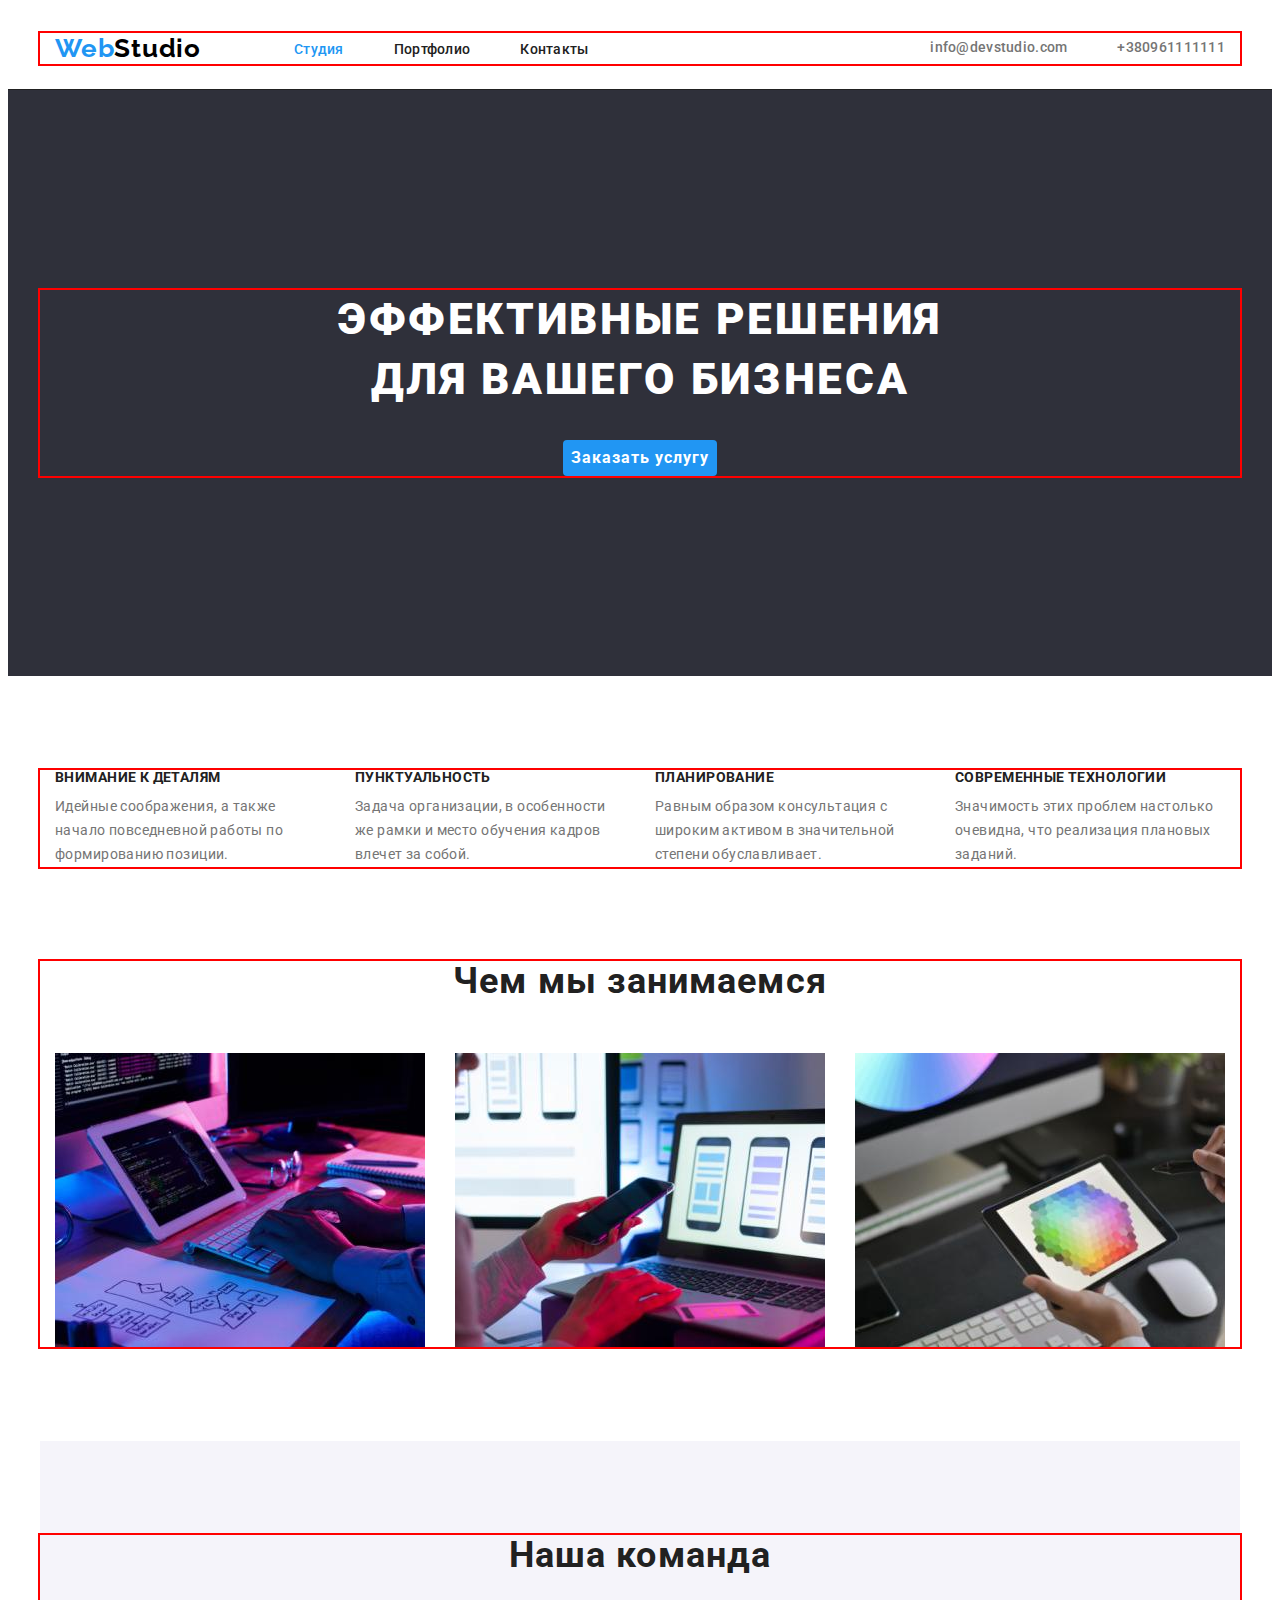
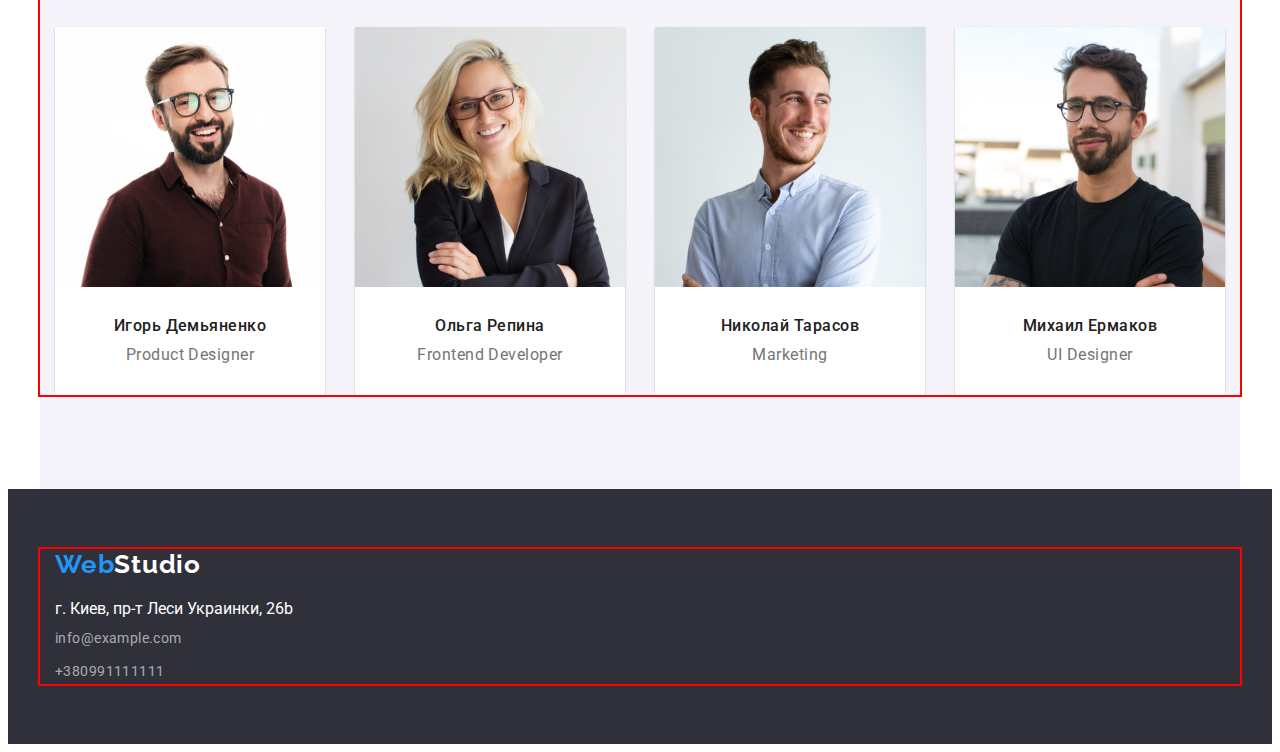
==== commit 693726da: "Последние исправления ДЗ№3" ====
--- a/index.html
+++ b/index.html
@@ -47,7 +47,7 @@
     
         
         <section class="skills">
-            <div class="container skills-container">
+            <div class="container">
             <ul class="skills-list list">
     <li class="skills-item"><h3 class="skills-title">Внимание к деталям</h3>
     <p class="skills-text">Идейные соображения, а также начало повседневной работы по формированию позиции.</p></li>
--- a/CSS/styles.css
+++ b/CSS/styles.css
@@ -131,9 +131,6 @@
   padding-top: 200px;
   padding-bottom: 200px;
   background-color: #2f303a;
-  width: 1200px;
-  margin-left: auto;
-  margin-right: auto;
 }
 
 .hero-title {
@@ -214,13 +211,6 @@
   color: var(--header-text-color);
   margin-bottom: 50px;
 }
-.gallery-container {
-  padding-top: 94px;
-  padding-bottom: 188px;
-
-  margin-left: auto;
-  margin-right: auto;
-}
 
 .gallery-list {
   display: flex;
@@ -292,9 +282,6 @@
   background-color: #2f303a;
   padding-top: 60px;
   padding-bottom: 60px;
-  width: 1200px;
-  margin-left: auto;
-  margin-right: auto;
 }
 .town {
   color: #ffffff;
@@ -321,7 +308,7 @@
 .footer-link:focus {
   color: var(--link-color);
 }
-.mail-tel:not :last-child {
+.mail-tel:not(:last-child) {
   margin-bottom: 9px;
 }
 .footer-link-mail {
